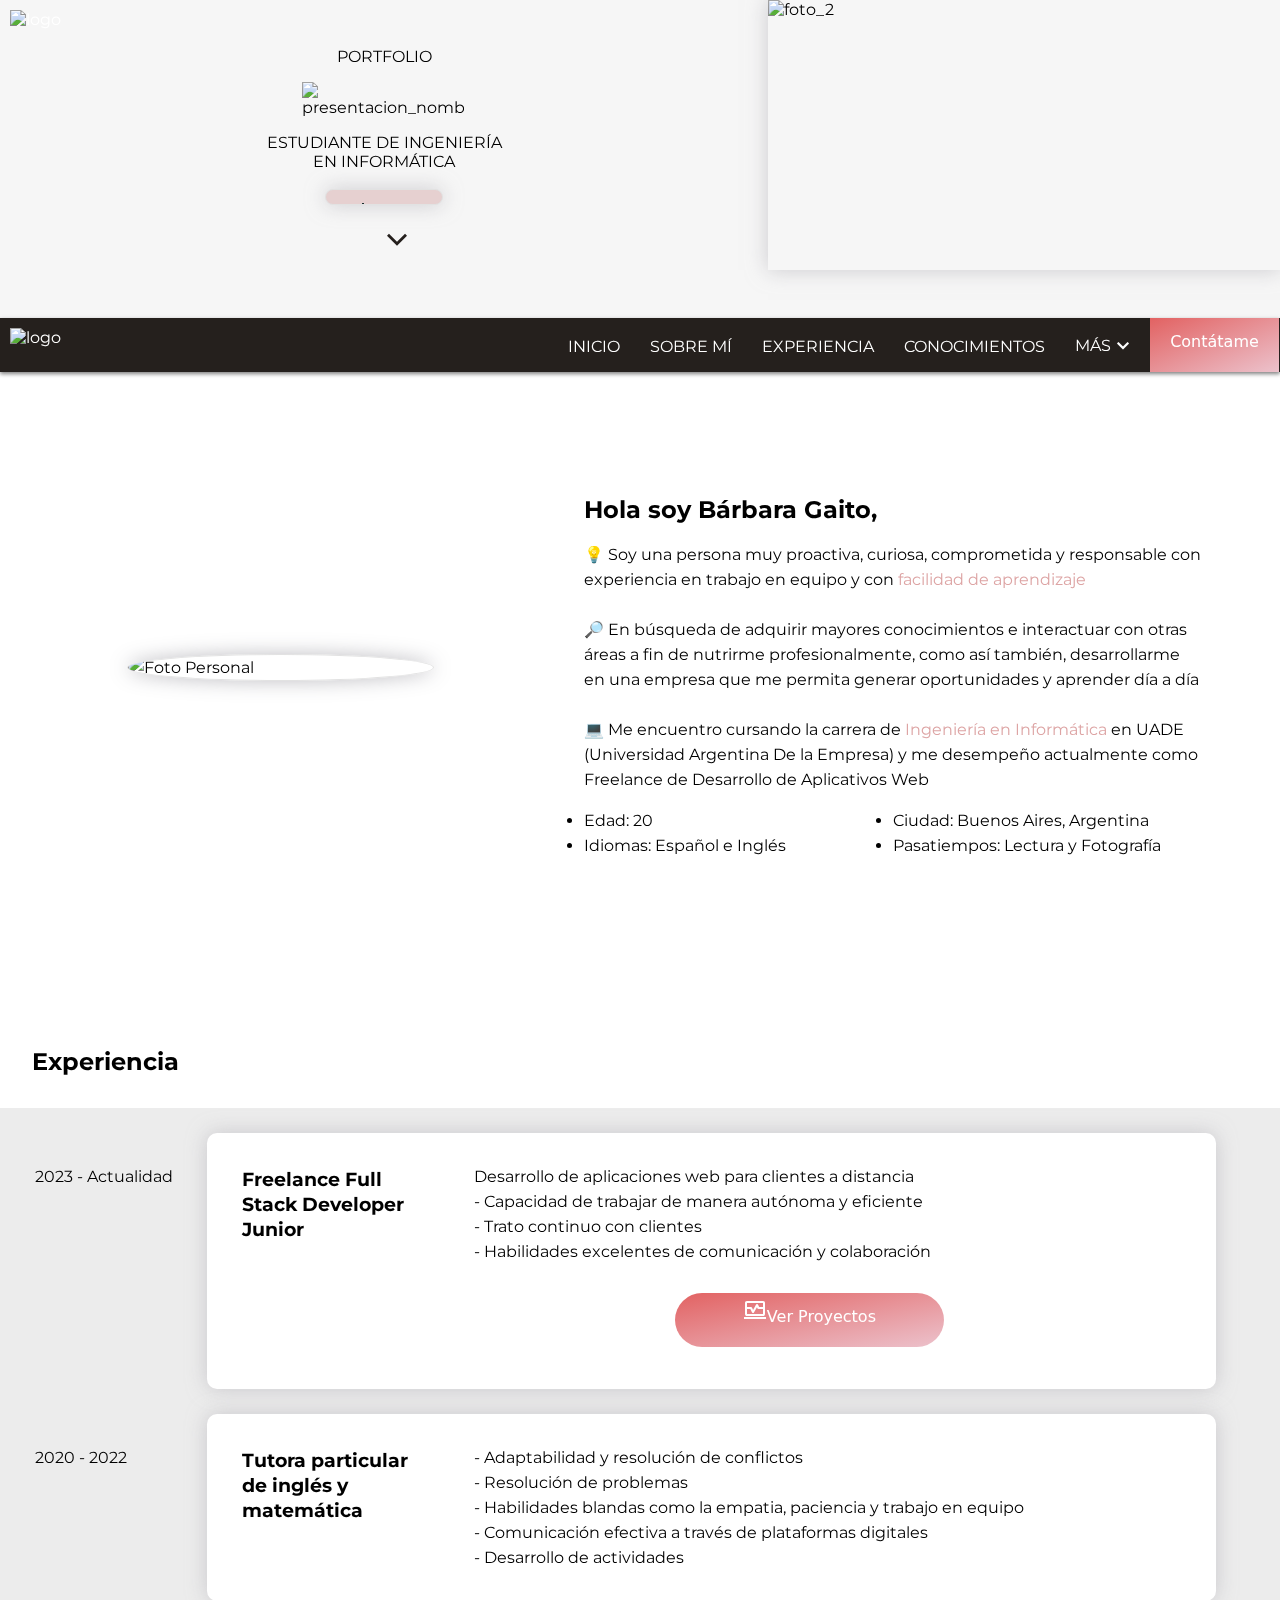
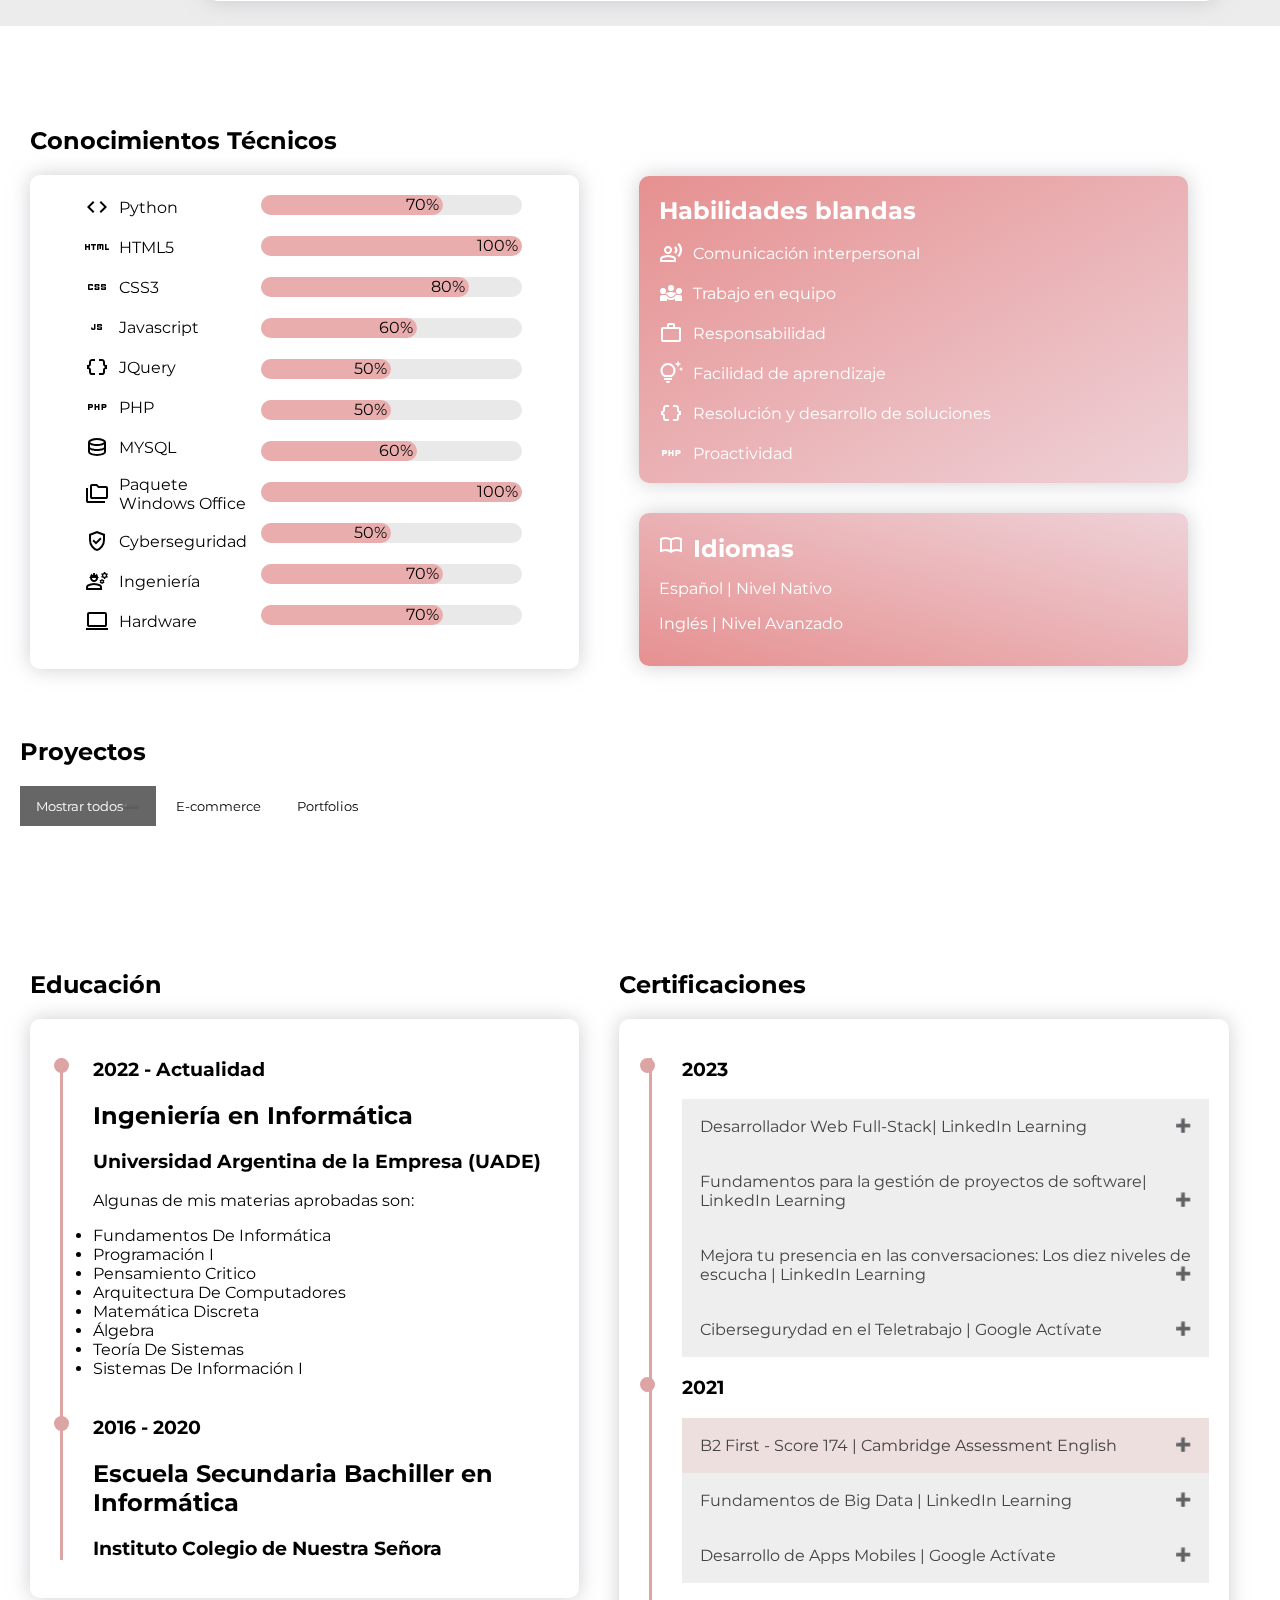
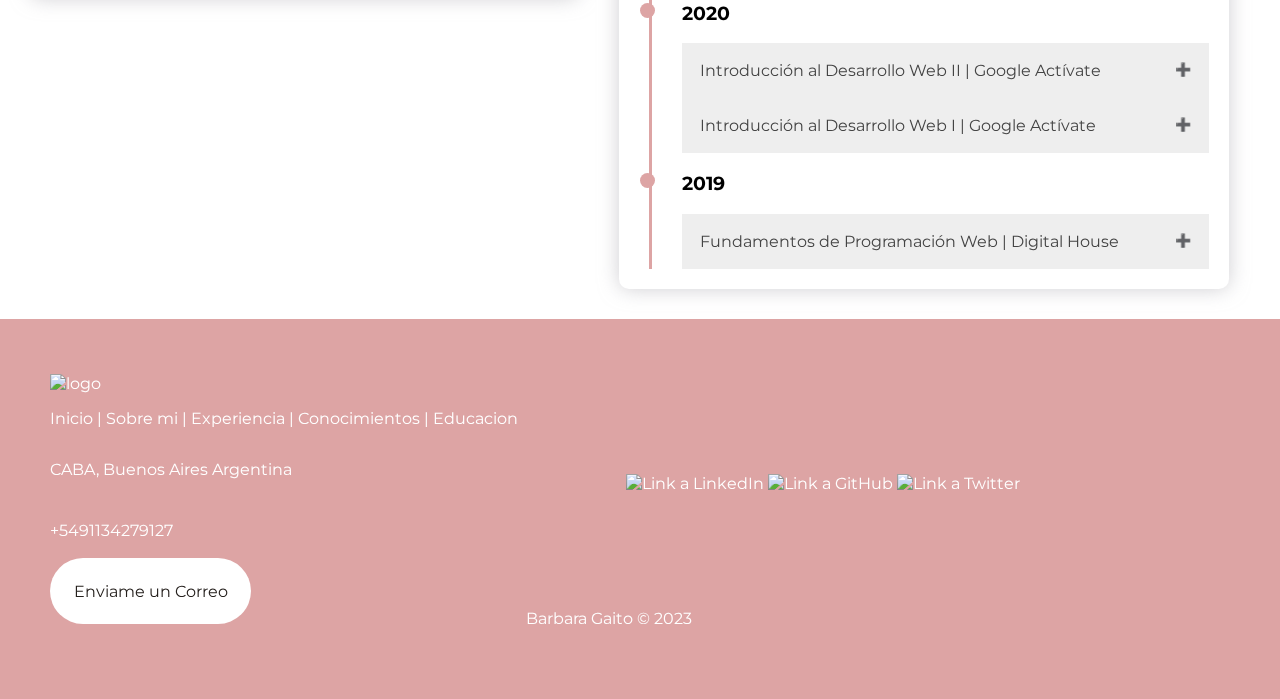
==== index.html @ 523dd1d1 "Add files via upload" ====
<!DOCTYPE html>
<html lang="en">
<head>
    <meta charset="UTF-8">
    <meta http-equiv="X-UA-Compatible" content="IE=edge">
    <meta name="viewport" content="width=device-width, initial-scale=1.0">
    <title>Barbara Gaito</title>
    <link rel="stylesheet" href="home_page.css">
    <link rel="shortcut icon" href="https://i.ibb.co/PsywWTM/logo2.png">
    <link rel="preconnect" href="https://fonts.googleapis.com">
    <link rel="preconnect" href="https://fonts.gstatic.com" crossorigin>
    <link href="https://fonts.googleapis.com/css2?family=Montserrat:wght@300&display=swap" rel="stylesheet">

    <link rel="stylesheet" href="https://fonts.googleapis.com/css2?family=Material+Symbols+Outlined:opsz,wght,FILL,GRAD@48,400,0,0" />
</head>
<body>
    <header>
        <a href="#inicio"><img src="https://i.ibb.co/WctYMZ7/logo-modo-oscuro.png" id='img_logo_black' alt="logo"></a>
    </header>

    <main>
        <div id="inicio">
            <div class="presentacion">
                <img id="img2" src="https://i.ibb.co/TLBg46m/IMG-1786-2.jpg" alt="foto_1">
                <p align="center">PORTFOLIO</p>
                <img id='img1' src="https://i.ibb.co/xYNQ3Cw/titulo1.png" alt="presentacion_nombre">
                <p align="center">ESTUDIANTE DE INGENIERÍA<br>EN INFORMÁTICA</p>
                <a id="botones_principales" href="CV - Gaito Barbara.pdf" download="CV - Gaito Barbara" target="_blank"><span id="icono_descarga" class="material-symbols-outlined">download</span><span>Curriculum Vitae</span></a>
                <a href="#Header" id="boton_abajo"><span class="material-symbols-outlined">keyboard_arrow_down</span></a>
                
            </div>
            <img id="img3" src="https://i.ibb.co/44JcQvb/IMG-1786-1.jpg" alt="foto_2">

        </div>
    
        <div class="Header" id="Header">
            <div class='logo'>
                <a href="#inicio"><img src="https://i.ibb.co/d01vgy0/logo.png" id='img_logo' alt="logo"></a>
                <a href="javascript:void(0);" id='icono_menu' class="icon" onclick="abrir_menu()"><img src="https://i.ibb.co/Wvmwgsr/icono-menu.png" alt="menu" ></a>
            </div>
            <ol id="myTopnav" class="menu_ol">
                <a href="#inicio">INICIO</a>
                <a href="#sobre">SOBRE MÍ</a>
                <a href="#exp">EXPERIENCIA</a>
                <a href="#Conocimientos" >CONOCIMIENTOS</a>
                <a href="#Educacion_y_Certificados" id="opcion_menu">EDUCACION Y CERTIFICADOS</a>
                <div class="dropdown">
                    <button onclick="BOTON_MAS()" class="dropbtn">MÁS<span class="material-symbols-outlined">keyboard_arrow_down</span></button>
                    <div id="myDropdown" class="dropdown-content">
                      <a href="#Educacion_y_Certificados">Educación y Certificados</a>
                    </div>
                </div>
                <a id="contactame" href="#Contacto">Contátame</a>
            </ol>
        </div>
        <div id="sobre"></div>
        <div id="Sobre_Mi">
            <img id="imagen_sobre_mi" src="https://i.ibb.co/ZM8cw7V/Foto-de-perfil-barbi.png" alt="Foto Personal">
            <div>
                <h2>Hola soy Bárbara Gaito,</h2>
                <p><img id="imagen_sobre_mi2" src="https://i.ibb.co/ZM8cw7V/Foto-de-perfil-barbi.png" alt="Foto Personal" style="float: left;">
                    💡 Soy una persona muy proactiva, curiosa, comprometida y responsable con experiencia en trabajo en equipo y con <span>facilidad de aprendizaje</span>
                    <br><br>
                    🔎 En búsqueda de adquirir mayores conocimientos e interactuar con otras áreas a fin de nutrirme profesionalmente, como así también, desarrollarme en una empresa que me permita generar oportunidades y aprender día a día
                    <br><br>
                    💻 Me encuentro cursando la carrera de <span>Ingeniería en Informática</span> en UADE (Universidad Argentina De la Empresa) y me desempeño actualmente como Freelance de Desarrollo de Aplicativos Web
                </p>
                <div>
                    <li>Edad: 20</li>
                    <li>Ciudad: Buenos Aires, Argentina</li>
                    <li>Idiomas: Español e Inglés</li>
                    <li>Pasatiempos: Lectura y Fotografía</li>
                </div>
            </div>
        </div>
        <div id="exp"></div>
        <h2 id="exp_h2">Experiencia</h2>

        <div id="Experiencia">
            
            <div>
                <p>2023 - Actualidad</p>
                <div>
                    <h3>Freelance Full Stack Developer Junior</h3>
                    <p>Desarrollo de aplicaciones web para clientes a distancia <br>
                    - Capacidad de trabajar de manera autónoma y eficiente<br>
                    - Trato continuo con clientes <br>
                    - Habilidades excelentes de comunicación y colaboración <br>
                    <p></p>
                    <a id="boton_certificado" href="#proyectos"><span class="material-symbols-outlined">browse_activity</span>Ver Proyectos</a>
                </div>  
            </div>

            <div>
                <p>2020 - 2022</p>
                <div>
                    <h3>Tutora particular de inglés y matemática</h3>
                    <p>- Adaptabilidad y resolución de conflictos <br>
                    - Resolución de problemas <br>
                    - Habilidades blandas como la empatia, paciencia y trabajo en equipo <br>
                    - Comunicación efectiva a través de plataformas digitales <br>
                    - Desarrollo de actividades</p>
                </div>
            </div>
        </div>
        <div id="Conocimientos"></div>
        <div id="conocimientos">
            <div>
                <h2>Conocimientos Técnicos</h2>
                <div class="habilidades_tecnicas">
                    <div class="lenguajes">
                        <p><span class="material-symbols-outlined">code</span>  Python</p>
                        <p><span class="material-symbols-outlined">html</span>  HTML5</p>
                        <p><span class="material-symbols-outlined">css</span>  CSS3</p>
                        <p><span class="material-symbols-outlined">javascript</span>  Javascript</p>
                        <p><span class="material-symbols-outlined">data_object</span>  JQuery</p>
                        <p><span class="material-symbols-outlined">php</span>  PHP</p>
                        <p><span class="material-symbols-outlined">database</span>  MYSQL</p>
                        <p><span class="material-symbols-outlined">folder_copy</span>  Paquete Windows Office</p>
                        <p><span class="material-symbols-outlined">verified_user</span>  Cyberseguridad</p>
                        <p><span class="material-symbols-outlined">engineering</span>  Ingeniería</p>
                        <p><span class="material-symbols-outlined">computer</span>  Hardware</p>
                    </div>
                    <div id="progreso">
                        <div class="barra"><div id="progreso70"><p align="right">70%</p></div></div>
                        <div class="barra"><div id="progreso100"><p align="right">100%</p></div></div>
                        <div class="barra"><div id="progreso80"><p align="right">80%</p></div></div>
                        <div class="barra"><div id="progreso60"><p align="right">60%</p></div></div>
                        <div class="barra"><div id="progreso50"><p align="right">50%</p></div></div>
                        <div class="barra"><div id="progreso50_2"><p align="right">50%</p></div></div>
                        <div class="barra"><div id="progreso60_2"><p align="right">60%</p></div></div>
                        <div id='barra2' class="barra"><div id="progreso100_2"><p align="right">100%</p></div></div>
                        <div class="barra"><div id="progreso50_3"><p align="right">50%</p></div></div>
                        <div class="barra"><div id="progreso70_2"><p align="right">70%</p></div></div>
                        <div class="barra"><div id="progreso70_3"><p align="right">70%</p></div></div>
                    </div>
                </div>
            </div>
            <div id="conocimientos2">
                <div class="habilidades">
                    <h2>Habilidades blandas</h2>
                    <div>
                        <p><span class="material-symbols-outlined">record_voice_over</span>Comunicación interpersonal</p>
                        <p><span class="material-symbols-outlined">diversity_3</span>Trabajo en equipo</p>
                        <p><span class="material-symbols-outlined">work</span>Responsabilidad</p>
                        <p><span class="material-symbols-outlined">tips_and_updates</span>Facilidad de aprendizaje</p>
                        <p><span class="material-symbols-outlined">data_object</span>Resolución y desarrollo de soluciones</p>
                        <p><span class="material-symbols-outlined">php</span>Proactividad</p>
                    </div>
                </div>
    
                <div class="habilidades2">
                    <h2><span class="material-symbols-outlined">import_contacts</span>Idiomas</h2>
                    <div>
                        <p>Español | Nivel Nativo</p>
                        <p>Inglés | Nivel Avanzado</p>
                        
                    </div>
                </div>
            </div>
            
        </div>

        <div id="proyectos">
            <h2>Proyectos</h2>
            <div id="myBtnContainer">
                <button class="btn active" onclick="filterSelection('Todos')"> Mostrar todos</button>
                <button class="btn" onclick="filterSelection('Commerce')"> E-commerce</button>
                <button class="btn" onclick="filterSelection('Portfolios')"> Portfolios</button>
            </div>

            <!-- Portfolio Gallery Grid -->
            <div class="proyects">
                <div class="column Portfolios">
                    <div class="contnt">
                        <img src="https://i.ibb.co/7bdS7qF/Sitio-web-R.png" alt="Portfolios" >
                        <h4>Arquitecture Portfolio</h4>
                        <p>Proyecto Marzo 2023 <br> Estado: En proceso de implementación</p>
                        <a id="boton_certificado" href="Arquitecture_Portfolio.html" target="_blank">Ver Proyecto</a>
                    </div>
                </div>
                <div class="column Commerce">
                    <div class="contnt">
                        <img src="https://i.ibb.co/9Y14QQr/image.png" alt="Miau Deco E-Commerce" >
                        <h4>Rediseño página web Miau deco</h4>
                        <p>Proyecto Marzo 2023 <br> Estado: En proceso de diseño.</p>
                    </div>
                </div>
            
            </div>
        </div>

        

        <div id="Educacion_y_Certificados"></div>
        <div id="educa">
            <div id="Educacion">
                <h2>Educación</h2>
                <div id="ed">
                    <div id="ed2">
                        <div class="item">
                            <div id="dot"></div>
                            <h3>2022 - Actualidad</h3>
                            <h2>Ingeniería en Informática</h2>
                            <h3>Universidad Argentina de la Empresa (UADE)</h3>
                            <P>Algunas de mis materias aprobadas son:</P>
                            <div>
                                <li>Fundamentos De Informática</li>
                                <li>Programación I </li>
                                <li>Pensamiento Critico</li>
                                <li>Arquitectura De Computadores</li>
                                <li>Matemática Discreta</li>
                                <li>Álgebra</li>
                                <li>Teoría De Sistemas</li>
                                <li>Sistemas De Información I </li>
                            </div>
                        </div>
                        <br>
                        <div class="item">
                            <div id="dot"></div>
                            <h3>2016 - 2020</h3>
                            <h2>Escuela Secundaria Bachiller en Informática</h2>
                            <h3>Instituto Colegio de Nuestra Señora</h3>
                        </div>
                    </div>
                    
                </div>
                
            </div>

            <div>
                <h2>Certificaciones</h2>
                <div id="certi">
                    <div id="certi2">
                        <div id="dot2"></div>
                        <h3>2023</h3>
                        <button type="button" class="collapsible">Desarrollador Web Full-Stack| LinkedIn Learning</button>
                        <div class="content">
                        <p>Herramientas aprendidas para el desarrollo back-end y front-end. Desarrollando bases sólidas para trabajar con los frameworks más utilizados para el desarrollo web, permitiendome desarrollar proyectos complejos.</p>
                        <a id="boton_certificado" href="https://www.linkedin.com/learning/certificates/05813963d5f2cee78fd7b595d70dd38dcff90ada0470fd2fce7ca6fced24db21?lipi=urn%3Ali%3Apage%3Ad_flagship3_profile_view_base_certifications_details%3Bbh9UnPgvQBSbwk%2Fz3RiOng%3D%3D" target="_blank">Ver certificado</a>
                        </div>

                        <button type="button" class="collapsible">Fundamentos para la gestión de proyectos de software| LinkedIn Learning</button>
                        <div class="content">
                        <p>Fundamentos para la gestión de proyectos: procesos, roles, artefactos y herramientas. Este curso utilizó una simulación de proyecto siguiendo las etapas de proceso de desarrollo de software, destacando lo que se requiere para lograr el éxito en la liberación del proyecto con éxito. </p>
                        <a id="boton_certificado" href="https://www.linkedin.com/learning/certificates/33fc4e5a31ae6594c4c7d8ec31294797193dbcfc96bbf1dcc3043ff6bac0d4e3?lipi=urn%3Ali%3Apage%3Ad_flagship3_profile_view_base_certifications_details%3Bbh9UnPgvQBSbwk%2Fz3RiOng%3D%3D" target="_blank">Ver certificado</a>
                        </div>


                        <button type="button" class="collapsible">Mejora tu presencia en las conversaciones: Los diez niveles de escucha | LinkedIn Learning</button>
                        <div class="content">
                        <p>Fundamentos de Programación Web</p>
                        <a id="boton_certificado" href="https://www.linkedin.com/learning/certificates/0f024ad24006efbc7d907118d9da07697829ceef1b2b1b900a309fcc8ec0a0a3?lipi=urn%3Ali%3Apage%3Ad_flagship3_profile_view_base_certifications_details%3Bbh9UnPgvQBSbwk%2Fz3RiOng%3D%3D" target="_blank">Ver certificado</a>
                        </div>

                        <button type="button" class="collapsible">Cibersegurydad en el Teletrabajo | Google Actívate</button>
                        <div class="content">
                        <p>ID de la credencial: WJ7 L3U HVP</p>
                        <a id="boton_certificado" href="https://learndigital.withgoogle.com/activate/validate-certificate-code" target="_blank">Ver certificado</a>
                        </div>

                        <div id="dot2" style="margin-top: 20px;"></div>
                        <h3>2021</h3>
                        <button type="button" class="collapsible" id="First">B2 First - Score 174 | Cambridge Assessment English</button>
                        <div class="content">
                        <a id="boton_certificado" href="https://www.cambridgeenglish.org/es/exams-and-tests/index.aspx" target="_blank">Ver certificado</a>
                        </div>

                        <button type="button" class="collapsible">Fundamentos de Big Data | LinkedIn Learning</button>
                        <div class="content">
                        <p>ID de la credencial: AXHC4tPepJOEVQrdhq1FC0141rCh</p>
                        <a id="boton_certificado" href="https://www.linkedin.com/learning/certificates/20f71f0f3b253267abe541b30631c74b5d2788ef02d3349309b1f6cc35c9c9a4?trk=share_certificate&lipi=urn%3Ali%3Apage%3Ad_flagship3_profile_view_base_certifications_details%3BNtHaePRjQZCYbV4OkF%2BR%2Bw%3D%3D" target="_blank">Ver certificado</a>
                        </div>

                        <button type="button" class="collapsible">Desarrollo de Apps Mobiles | Google Actívate</button>
                        <div class="content">
                            <p>ID de la credencial: P9U KTE 7P8</p>
                            <a id="boton_certificado" href="https://learndigital.withgoogle.com/link/1nur091p2ww" target="_blank">Ver certificado</a>
                        </div>


                        <div id="dot2" style="margin-top: 20px;"></div>
                        <h3>2020</h3>
                        <button type="button" class="collapsible">Introducción al Desarrollo Web II | Google Actívate</button>
                        <div class="content">
                            <p>ID de la credencial: SKQ 63W Y4E</p>
                            <a id="boton_certificado" href="https://learndigital.withgoogle.com/link/1nur091p2ww" target="_blank">Ver certificado</a>
                        </div>

                        <button type="button" class="collapsible">Introducción al Desarrollo Web I | Google Actívate</button>
                        <div class="content">
                            <p>ID de la credencial: PCL FRV R6A</p>
                            <a id="boton_certificado" href="https://learndigital.withgoogle.com/link/1nur091p2ww" target="_blank">Ver certificado</a>
                        </div>

                        
                        <div id="dot2" style="margin-top: 20px;"></div>
                        <h3>2019</h3>
                        <button type="button" class="collapsible">Fundamentos de Programación Web | Digital House</button>
                        <div class="content">
                            <a id="boton_certificado" href="https://learndigital.withgoogle.com/link/1nur091p2ww" target="_blank">Ver imagen certificado</a>
                        </div>

                    </div>
                    
                </div>
            </div>
        </div>

        <footer id="Contacto" class="footer-distributed">

            <div class="footer-left">
                <img class="logoo" src="https://i.ibb.co/WctYMZ7/logo-modo-oscuro.png" alt="logo">
        
                <p class="footer-links">
                    <a href="#inicio">Inicio |</a>
                    <a href="#sobre">Sobre mi |</a>
                    <a href="#exp">Experiencia |</a>
                    <a href="#Conocimientos">Conocimientos |</a>
                    <a href="#Educacion_y_Certificados">Educacion </a>
                </p>
                
                <div>
                    <p><span>CABA, Buenos Aires</span> Argentina</p>
                    <p>+5491134279127</p>
                </div>
                <p id="Correo_p"><a href="mailto:ing.gaitobarbara@gmail.com" id="correo">Enviame un Correo</a></p>
                
            </div>
      
            <div class="footer-center">
                <div class="footer-icons">
                    <a class="github" href="#https://github.com/BarbaraGaito"><img class="github" src="https://cdn.icon-icons.com/icons2/2429/PNG/512/github_logo_icon_147285.png" alt="Link a LinkedIn"></a>
                    <a class="linkedin" href="#http://linkedin.com/in/barbara-gaito"><img class="linkedin" src="https://www.pngmart.com/files/21/Linkedin-PNG-Image.png" alt="Link a GitHub"></a>
                    <a class="twitter" href="#https://twitter.com/Gaito_Barbara_"><img class="twitter" src="https://www.rierehabilitacion.com.mx/wp-content/uploads/2017/10/twitter-2-blanco-rie-rehabilitacion-300x300.png" alt="Link a Twitter"></a>
                </div>

                <p class="footer-company-name">Barbara Gaito © 2023</p>
            </div>

      
          </footer>

        <button onclick="topFunction()" id="back_to_top" title="Go to top">
            <span class="material-symbols-outlined">expand_less</span>
        </button>
    </main>

    <script src="https://ajax.googleapis.com/ajax/libs/jquery/3.3.1/jquery.min.js"></script>
    <script language="javascript" type="text/javascript" src="jquery.js"></script>

</body>
</html>
---- home_page.css ----
html{
    font-family: 'Montserrat', sans-serif;
    scroll-behavior: smooth;
}

body{
    margin: 0%;
}

p,button{
    font-family: 'Montserrat', sans-serif;
}

.Header{
    display: block;
    background-color: #25201d;
    color: white;
    font-family: 'Montserrat', sans-serif;
    display: grid;
    grid-template-columns: 40% 60%;
    grid-template-rows: 54px;
    box-shadow: 0 0.125rem 0.25rem rgb(0 0 0 / 50%);
}

.sticky {
    position: fixed;
    top: 0;
    width: 100%;
    z-index: 1000;
}
.sticky + .content {
    padding-top: 102px;
}

#img_logo_black{
    position: fixed; 
    bottom: 20px;
    top: 0px; 
    left: 0px; 
}

#boton_abajo{
    color: #25201d;
    padding: auto;
    display: flex;
    align-items: center;
    width: 40px;
    padding: 10px 47%;   
}

#boton_abajo span{
    font-size: 40px;
}


#img_logo, #img_logo_black{
    width: 60px;
    padding: 10px;

}



/*________________________________ Boton principal de CV ____________________________________*/

#botones_principales,
#botones_principales *,
#botones_principales :after,
#botones_principales :before,
#botones_principales:after,
#botones_principales:before {
  border: 0 solid;
  box-sizing: border-box;
}
#botones_principales {
  background-color: #e6d0d0;
  color:#ffffff;
  cursor: pointer;
  font-size: 100%;
  font-weight: 300;
  line-height: 1.5;

  border-radius: 99rem;
  border-width: 0px;
  overflow: hidden;
  display: grid;
  grid-template-columns: 30% 60%;
  padding: 2%;
  padding-top: 4%;
  position: relative;
  margin: 1% 25% 2% 25%;
  box-shadow: 0 0 20px rgba(182, 181, 187, 0.658);
  border: 1px solid #e2e2e2;
}

#botones_principales [hidden] {
  display: none;
}

#botones_principales:hover {
  transform: scale(1.1);
}
#botones_principales span {
  mix-blend-mode: difference;
}
#botones_principales:before {
  aspect-ratio: 1;
  background: #dda4a4;
  color: #fff;
  border-radius: 50%;
  content: "";
  left: 50%;
  position: absolute;
  top: 50%;
  transform: translate(-50%, -50%);
  transition: width 0.5s;
  width: 0;
}
#botones_principales:hover:before {
  width: 100%;
}

#icono_descarga{
    padding-left: 20px;
}
/*________________________________ Barra de menu ____________________________________*/

#icono_menu{
    width: 20%;
    display: none;
}

a{
    text-decoration: none;
    color: white;
    width: auto;
}

.menu_ol a{
    padding: 19px 15px 16px;
}

#opcion_menu{
    display: none;
}

#contactame, #boton_certificado{
  background: linear-gradient(to bottom right, #e26262, #ecc2cc);
  border: 0;
  color: #FFFFFF;
  cursor: pointer;
  display: inline-block;
  font-family: -apple-system,system-ui,"Segoe UI",Roboto,Helvetica,Arial,sans-serif;
  font-weight: 500;
  line-height: 3;
  outline: transparent;
  padding: 0px 20px;
  text-align: center;
  text-decoration: none;
  transition: box-shadow .2s ease-in-out;
  user-select: none;
  -webkit-user-select: none;
  touch-action: manipulation;
  white-space: nowrap;
  height: 54px;
}

#boton_certificado{
    margin: 4% 30%;
    margin-top: 2%;
    border-radius: 99rem;
}

#contactame:not([disabled]):focus, #boton_certificado:not([disabled]):focus {
  box-shadow: 0 0 .25rem rgba(0, 0, 0, 0.048), -.125rem -.125rem 1rem rgba(239, 71, 101, 0.5), .125rem .125rem 1rem rgba(214, 159, 202, 0.5);
}

#contactame:not([disabled]):hover, #boton_certificado:not([disabled]):hover {
  box-shadow: 0 0 .25rem rgba(0, 0, 0, 0.123), -.125rem -.125rem 1rem rgba(231, 139, 156, 0.5), .125rem .125rem 1rem rgba(214, 159, 202, 0.5);
}


.menu_ol {
    list-style-type: none;
    display:grid;
    grid-template-columns: auto auto auto auto auto auto;
    grid-template-rows: auto;
    margin: 0px;
    justify-content: center;
}
  

#back_to_top {
    display: none;
    position: fixed; 
    bottom: 20px; 
    right: 30px; 
    z-index: 99; 
    border: none; 
    outline: none; 
    background-color: rgb(49, 49, 49); 
    color: white; 
    cursor: pointer; /* Add a mouse pointer on hover */
    padding: 15px; 
    border-radius: 100px; 
    font-size: 1px; 
}
  
#back_to_top:hover {
    background-color: #555; 
}

/*______ Botón ver mas en menu  _______*/

.dropbtn {
    border: none;
    cursor: pointer;
    padding: 16px 15px 16px;
    background-color: transparent;
    color: white;
    font-size: 100%;
    display: flex;
    align-items: center;
}

.dropbtn:hover, .dropbtn:focus, .menu_ol a:hover, .menu_ol a:focus, .dropdown:hover .dropbtn{
    background-color:#dda4a4;
}

/* The container <div> - needed to position the dropdown content */
.dropdown {
    position: relative;
    display: inline-block;
}


/* Dropdown Content (Hidden by Default) */
.dropdown-content {
    display: none;
    position: absolute;
    background-color: #f1f1f1;
    min-width: 160px;
    box-shadow: 0px 8px 16px 0px rgba(0,0,0,0.2);
    z-index: 1;
}

/* Links inside the dropdown */
.dropdown-content a {
    color: black;
    padding: 12px 16px;
    text-decoration: none;
    display: block;
}

/* Change color of dropdown links on hover */
.dropdown-content a:hover {background-color: #ddd;}

.dropdown:hover .dropdown-content {display: block;}
/* Show the dropdown menu (use JS to add this class to the .dropdown-content container when the user clicks on the dropdown button) */
.show {display:block;}


/*____________________________ Primera parte ___________________________*/

#inicio{
    display: grid;
    grid-template-columns: 60% 40%;
    grid-template-rows: 85%;
    margin-block-start:auto;
    overflow: hidden;
    background-color: #F6F6F6;
}

.presentacion{
    display: grid;
    justify-content: center;
    margin: 0%;
    padding-top: 4%;
}

#img1{
    width: 69%;
    padding-left: 15%;
}

#img3{
    width: 100%;
    box-shadow: 0 0 20px rgba(182, 181, 187, 0.658);
}

#img2{
    display: none;
}


/*____________________________ Sobre mi ___________________________*/

#Sobre_Mi{
    display: grid;
    grid-template-columns: 45% 55%;
    margin: 4%;
    margin-top: 0%;
    padding: 2%;
    line-height: 25px;
    align-items: center;
    border-radius: 50px;
}

#imagen_sobre_mi{
    width: 60%;
    border-radius: 50%;
    box-shadow: 0 0 20px rgba(182, 181, 187, 0.884);
    border: 1px solid #e2e2e2;
    margin-left: 10%;

}

#imagen_sobre_mi2{
    display: none;
}

#Sobre_Mi div div{
    display: grid;
    grid-template-columns: 50% 50%;
}

#Sobre_Mi span{
    color: #dda4a4;
}

/*____________________________ Experiencia ___________________________*/

#Experiencia{
    display: grid;
    line-height: 25px;
    background-color:#ececec;
    padding-top: 25px;
}

#Experiencia div{
    display: grid;
    grid-template-columns: 14% 82%;
    margin-bottom: 5px;
    padding: 15px;
    padding-left: 35px;
    border-radius: 10px;
}

#Experiencia div div{
    display: grid;
    grid-template-columns: 20% 70%;
    grid-column-gap: 40px;
    grid-template-rows: max-content 40%;
    background-color: white;
    margin-top: -15px;
    box-shadow: 0 0 20px rgba(182, 181, 187, 0.658);
}

#exp_h2{
    margin: 2.5%;
}

#Experiencia button{
    margin: 25px 450px 10px 0px;
}


/*____________________________ Proyectos ___________________________*/
#proyectos{
    box-sizing: border-box;
    margin: 20px 20px;
}

.proyects {
    margin: 8px 16px;
    display: grid;
    grid-template-columns: 33% 33% 33%;
}

/* Add padding BETWEEN each column (if you want) */
.proyects,
.proyects > .column {
    padding: 8px;
}

.proyects img{
    width: 100%;
    height: 200px;
}

.column {
    display: none;
}

.contnt {
    background-color: rgba(206, 206, 206, 0.452);
    padding: 10px;
    height: 100%;
    border-radius: 10px;
    box-shadow: 0 0 5px rgba(182, 181, 187, 0.658);
}

.show {
    display: block;
}

.btn {
    border: none;
    outline: none;
    padding: 12px 16px;
    background-color: white;
    cursor: pointer;
}

.btn:hover {
    background-color: #ddd;
}

.btn.active {
    background-color: #666;
    color: white;
}


/*____________________________ Conocimientos ___________________________*/

#conocimientos{
    display: grid;
    grid-template-columns: 45% 45%;
    grid-column-gap: 60px;
    padding: 20px;
    margin: 10px;
    padding-top: 0%;
    margin-top: 0%;
}

#conocimientos div{
    padding-bottom: 10px;
    border-radius: 10px;
}
#conocimientos2 p{
    display: flex;
    align-items: center;
}
#conocimientos2{
    display: grid;
    grid-template-rows: 60% 30%;
    grid-row-gap: 30px;
    margin-top: 70px;
}

#conocimientos2 h2{
    margin: 0%;
}

.habilidades, .habilidades2 {
    padding: 20px;
    background: linear-gradient(to bottom right, #e69090, #eed2d8);
    box-shadow: 0 0 20px rgba(182, 181, 187, 0.658);
    border-radius: 10px;
    color: white;
}

.habilidades2{
    background: linear-gradient(to top right, #e69090, #eed2d8);
}

.habilidades_tecnicas{
    padding: 20px;
    padding-left: 10%;
    display: grid;
    grid-template-columns: 35% 55%;
    grid-column-gap: 10px;
    background-color: white;
    box-shadow: 0 0 20px rgba(182, 181, 187, 0.658);
    border-radius: 10px;
}


.lenguajes p{
    margin-bottom: 16px;
    margin-top: 0px;
    display: flex;
    align-items: center;
}

#conocimientos span{
    margin-right: 10px;
}

.barra, .barra2{
    height: 10px;
    border-radius: 0.25rem;
    background-color: #e9e9e9;
}
#progreso p{
    margin:0%;
    padding-right: 4px;
}
#progreso div{
    height: 10px;
    margin-bottom: 21px;
}
#progreso div div{
    background-color: rgb(233, 173, 173);
}

/* _____________________ Barras de progreso en conocimientos ____________________*/

@keyframes progressbar40 {

    0%{ width: 0%;

    } 
    
    100%{ width: 40%;

    } 
    
}

@keyframes progressbar50 {

    0%{ width: 0%;

    } 
    
    100%{ width: 50%;

    } 
    
}
@keyframes progressbar60 {

    0%{ width: 0%;

    } 
    
    100%{ width: 60%;

    } 
    
}

@keyframes progressbar70 {

    0%{ width: 0%;

    } 
    
    100%{ width: 70%;

    } 
    
}

@keyframes progressbar80 {

    0%{ width: 0%;

    } 
    
    100%{ width: 80%;

    } 
    
}

@keyframes progressbar90 {

    0%{ width: 0%;

    } 
    
    100%{ width: 90%;

    } 
    
}

@keyframes progressbar100 {

    0%{ width: 0%;

    } 
    
    100%{ width: 100%;

    } 
    
}

#progreso40, #progreso40_2{
    width: 40%;
    animation: progressbar40 3s ease-in-out;
    animation-direction: forwards;  
    animation-play-state: paused;
    animation-delay: 0.5s;  
}

#progreso50,#progreso50_2,#progreso50_3{
    width: 50%;
    animation: progressbar50 3s ease-in-out;
    animation-direction: forwards;
    animation-play-state: paused; 
    animation-delay: 0.5s;
}

#progreso60, #progreso60_2{
    width: 60%;
    animation: progressbar60 3s ease-in-out;
    animation-direction: forwards; 
    animation-play-state: paused;   
    animation-delay: 0.5s;
}

#progreso70, #progreso70_3,#progreso70_2{
    width: 70%;
    animation: progressbar70 3s ease-in-out;
    animation-direction: forwards;
    animation-play-state: paused; 
    animation-delay: 0.5s;
}


#progreso80, #progreso80_2{
    width: 80%;
    animation: progressbar80 3s ease-in-out;
    animation-direction: forwards;
    animation-delay: 0.5s; 
    animation-play-state: paused;
}

#progreso90, #progreso90_2{
    width: 90%;
    animation: progressbar90 3s ease-in-out;
    animation-direction: forwards;
    animation-play-state: paused; 
}

#progreso100, #progreso100_2{
    width: 100%;
    animation: progressbar100 3s ease-in-out;
    animation-direction: forwards;
    animation-delay: 0.5s;
    animation-play-state: paused; 
}

/* _____________________ Educacion y certificaciones ____________________*/

#Educacion_y_Certificados, #exp, #sobre, #Conocimientos{
    height: 80px;
}

#educa a{
    color: #25201d;
}

#educa{
    display: grid;
    grid-template-columns: 45% 50%;
    grid-column-gap: 40px;
    padding: 20px;
    margin: 10px;
    margin-top: 0%;
    padding-top: 0%;
}


#ed{
    background-color: white;
    box-shadow: 0 0 20px rgba(182, 181, 187, 0.658);
    border-radius: 10px;
    padding: 20px;
    padding-left: 30px;
}

#ed2{
    border-left: 3px solid #dda4a4;
    padding-left: 30px;
}

#dot{
    position: absolute;
    height: 15px;
    width: 15px;
    left: 54px;
    border-radius: 50%;
    background-color: #dda4a4;

}


#dot2{
    position: absolute;
    height: 15px;
    width: 15px;
    right: 49%;
    border-radius: 50%;
    background-color: #dda4a4;

}


#certi{
    background-color: white;
    box-shadow: 0 0 20px rgba(182, 181, 187, 0.658);
    border-radius: 10px;
    padding: 20px;
    padding-left: 30px;
}


#certi2{
    border-left: solid #dda4a4;
    padding-left: 30px;
}

/* _____________________ Botón ver mas en certificaciones ____________________*/

.collapsible {
  background-color: #eee;
  color: #444;
  cursor: pointer;
  padding: 18px;
  width: 100%;
  border: none;
  text-align: left;
  outline: none;
  font-size: 100%;
}

#First{
    background-color: #eedfdf;
}

.active, .collapsible:hover {
  background-color: #ccc;
}

.content {
    padding: 0 18px;
    background-color: white;
    max-height: 0;
    overflow: hidden;
    transition: max-height 0.2s ease-out;
}

.collapsible:after {
  content: '\02795'; /* Unicode character for "plus" sign (+) */
  font-size: 13px;
  color: white;
  float: right;
  margin-left: 5px;
}

.active:after {
  content: "\2796"; /* Unicode character for "minus" sign (-) */
}


/* _____________________ Footer ____________________*/

footer{
    color: white;
}

.logo{
    width: 20%;
}

section {
  width: 100%;
  display: inline-block;
  background-color: #dda4a4;
  height: 50vh;
  text-align: center;
  font-size: 22px;
  font-weight: 700;
  text-decoration: underline;
}

.footer-distributed{
  background-color: #dda4a4;
  box-shadow: 0 1px 1px 0 rgba(0, 0, 0, 0.12);
  box-sizing: border-box;
  width: 100%;
  text-align: left;
  padding: 55px 50px;
}

.footer-distributed .footer-left,
.footer-distributed .footer-center,
.footer-distributed .footer-right{
  display: inline-block;
  vertical-align: top;
}

.footer-distributed .footer-left{
  width: 40%;
  
}

.footer-left div{
    display: grid;
    grid-template-rows: auto auto auto;
    grid-row-gap: 10px;
}

.footer-distributed h3{
  color:  #ffffff;
  margin: 0;
}

.twitter,.linkedin,.github{
    width: 30px;
}

.footer-icons{
    padding: 100px;
}

#correo{
    padding: 5%;
    margin: 0%;
    margin-top: 5%;
    background-color: white;
    color: #25201d;
    border-radius: 50px;
}

#correo:hover{
    box-shadow: 0 0 20px rgba(182, 181, 187, 0.884);
    border: 1px solid #e2e2e2;  
}

/* _____________________ Proyectos ____________________*/


.intro_proyecto{
    display: grid;
    grid-template-columns: 40% 60%;
    grid-column-gap: 20px;
}

.intro_proyecto div{
    padding: 120px;
}

#imagen_portfolio{
    width: 100%;
}

#secciones{
    display: grid;
    grid-template-columns: 49% 49%;
    grid-column-gap: 20px;
    grid-row-gap: 20px;
    padding: 2%;
    background-color: #cccccc69;
}

#secciones img{
    width: 100%;
}


/* _____________________ Responsive ____________________*/


/* ___ Pantalla Grande __*/

@media screen and (min-width: 1881px) { 
    html{
        font-size: 130%;
    }

    #dot2{
        right: 50.7%;
    }
}

@media screen and (min-width: 1791px) and (max-width: 1880px) {  
    html{
        font-size: 120%;
    }

    #dot2{
        right: 50.5%;
    }
}

@media screen and (min-width: 1700px) and (max-width: 1790px) {
    html{
        font-size: 120%;
    }

    #dot2{
        right: 50.3%;
    }
}
@media screen and (min-width: 1560px) and (max-width: 1699px){ 
    #dot2{
        right: 49.8%;
    }
}
@media screen and (max-width: 1550px) { 
    #dot2{
        right: 49.6%;
    }
}

@media screen and (min-width: 1440px) and (max-width: 1490px) {  
    #dot2{
        right: 49.3%;
    }
}


/* ___ Pantalla Mediana Tablet/Notebook __*/

@media screen and (min-width: 1366px) and (max-width: 1430px){ 
    #dot2{
        right: 49%;
    }

    .logoo{
        width: 20%;
    }
}

@media screen and (min-width: 1280px) and (max-width: 1369px){ 
    #dot2{
        right: 48.8%;
    }

    .logoo{
        width: 20%;
    }
}

@media screen and (min-width: 1024px) and (max-width: 1279px){ 
    #dot2{
        right: 47%;
    }

    #botones_principales {
        padding: 5% 2%;
        padding-top: 1.5%;
    }

    #boton_abajo{
        padding-top: 0%;
    }

    #Header{
        grid-template-columns: 25% 75%;
    }

    #Sobre_Mi{
        grid-template-columns: 35% 65%;
        margin: 4%;
        padding: 2%;
    }

    #Sobre_Mi img{
        width: 80%;
        margin: 10%;
    
    }

    .proyects {
        grid-template-columns: 50% 50%;
    }
    
    .proyects img{
        width: 100%;
        height: 55%;
    }
    
    .contnt {
        height: 100%;
    }

    #conocimientos{
        grid-column-gap: 20px;
        grid-template-columns: 55% 45%;
    }
    
    #progreso > #barra2{
        margin-bottom: 12%;
    }

    .habilidades_tecnicas{
        padding-left: 5%;
    }

    .footer-icons{
        padding: 4%;
    }


    .logoo{
        width: 20%;
    }
    .intro_proyecto{
        grid-template-columns: 100%;
    }

    .intro_proyecto div{
        padding: 10%;
    }
}



/* ___ Pantalla Chica Tablet __*/

@media screen and (min-width: 768px) and (max-width: 1023px) { 
    #educa{
        grid-template-columns: 100%;
        padding: 3%;
    }
    
    #dot, #dot2{
        left: 57px;
    }

    .logo{
        width: 100%;
        display: grid;
        grid-template-columns: 50% 50%;
    }

    #Header{
        grid-template-columns: 100%;
    }

    #icono_menu{
        display: block;
        padding-top: 1%;
        padding-left: 80%;
    }

    #icono_menu img{
        display: block;
    }

    .menu_ol{
        display: none;
    }

    .menu_ol.responsive {
        position: relative;
        float: none;
        display: block;
        text-align: left;
        margin-left: 0px;
        padding-left: 0%;
        display: grid;
        grid-template-columns: 100%;
    }

    .dropdown{
        display: none;
    }

    #opcion_menu{
        display: block;
    }

    #img3{
        width: 147%;
        margin-left: -10%;
    }

    .presentacion p{
        margin: 10%;
    }
    #botones_principales {
        padding: 7%;
        padding-top: 2.5%;
        margin: 3% 15%;
    }

    #Sobre_Mi div div{
        display: inline;
    }

    #Sobre_Mi{
        display: flex;
        margin: 4%;
        padding: 2%;
        text-align: justify;
    }
    #imagen_sobre_mi{
        display: none;
    }

    #imagen_sobre_mi2{
        display: block;
        width: 30%;
        border-radius: 50%;
        box-shadow: 0 0 20px rgba(182, 181, 187, 0.884);
        border: 1px solid #e2e2e2;
        margin: 2%;
        margin-right: 4%;
    }

    .proyects {
        grid-template-columns: 50% 50%;
    }
    
    .proyects img{
        width: 100%;
        height: 55%;
    }
    
    .contnt {
        height: max-content;
    }

    #conocimientos{
        grid-template-columns: 100%;
    }

    .habilidades{
        margin-top: -50px;
    }

    .footer-icons{
        padding: 4%;
    }

    .logoo{
        width: 20%;
    }
    .intro_proyecto{
        grid-template-columns: 100%;
    }

    .intro_proyecto div{
        padding: 10%;
    }
}

/* ___ Pantalla Celular __*/

@media screen and (max-width: 767px){

    #inicio{
        grid-template-columns: 100%;
        grid-template-rows: min-content;
    }

    #img2{
        display: block;
        width: 32%;
        margin: 2% 33%;
        border-radius: 99rem;
        box-shadow: 0 0 20px rgba(182, 181, 187, 0.884);
        border: 1px solid #e2e2e2;  
    }

    .logo{
        width: 100%;
        display: grid;
        grid-template-columns: 50% 50%;
    }

    #Header{
        grid-template-columns: 100%;
    }

    #icono_menu{
        display: block;
        padding-top: 1%;
        padding-left: 75%;
    }

    #icono_menu img{
        display: block;
    }

    .menu_ol{
        display: none;
    }

    .menu_ol.responsive {
        position: relative;
        float: none;
        display: block;
        text-align: left;
        margin-left: 0px;
        padding-left: 0%;
        display: grid;
        grid-template-columns: 100%;
    }

    .dropdown{
        display: none;
    }

    #opcion_menu{
        display: block;
    }

    #img3{
        display: none;
    }


    .presentacion p{
        margin: 5%;
    }
    #botones_principales {
        padding: 7%;
        padding-top: 5%;
        margin: 4% 10%;
    }

    #boton_abajo{
        padding: 10px 45%;
    }
    #Sobre_Mi div div{
        display: inline;
    }

    #Sobre_Mi{
        display: flex;
        margin: 4%;
        padding: 2%;
        text-align: justify;
    }

    #imagen_sobre_mi{
        display: none;
    }

    #imagen_sobre_mi2{
        display: block;
        width: 30%;
        border-radius: 50%;
        box-shadow: 0 0 20px rgba(182, 181, 187, 0.884);
        border: 1px solid #e2e2e2;
        margin: 2%;
        margin-right: 4%;
    }

    .proyects {
        grid-template-columns: 100%;
        grid-row-gap: 20px;
    }
    
    .proyects img{
        width: 100%;
        height: 55%;
    }
    
    .contnt {
        height: max-content;
    }

    #educa{
        grid-template-columns: 100%;
        padding: 3%;
    }
    
    #dot, #dot2{
        left: 12%;
    }

    #conocimientos{
        grid-template-columns: 100%;
        padding: 0%;
        margin: 0%;
    }

    .habilidades{
        margin-top: -50px;
    }

    .habilidades_tecnicas{
        padding: 10px;
        padding-left: 4%;
        display: grid;
        grid-template-columns: 45% 48%;
        grid-column-gap: 7%;
    }

    #progreso > #barra2{
        margin-bottom: 15%;
    }

    #Experiencia{
        padding-top: 0%;
        padding-bottom: 3%;
    }
    #Experiencia div{
        grid-template-columns: 100%;
        margin-bottom: 0px;
        padding-left: 4%;
    }
    
    #Experiencia div div{
        grid-template-columns: 100%;
        margin-top: -15px;
    }
    
    #boton_certificado{
        margin: 4% 10%;
        margin-top: 2%;
        border-radius: 99rem;
        padding-top: 3%;
    }

    .footer-icons{
        padding: 4%;
    }

    .footer-distributed .footer-left {
        width: 100%;
    }

    #Correo_p{
        margin-bottom: 12%;
        margin-left: 0%;
    }

    .logoo{
        width: 20%;
    }
    .intro_proyecto{
        grid-template-columns: 100%;
    }

    .intro_proyecto div{
        padding: 10%;
    }

    .intro_proyecto{
        grid-template-columns: 100%;
    }

    .intro_proyecto div{
        padding: 4%;
    }

    #secciones{
        grid-template-columns: 100%;
    }

}

@media screen and (max-width: 375px){
    #inicio{
        grid-template-columns: 100%;
        grid-template-rows: min-content;
    }

    #img2{
        display: block;
        width: 32%;
        margin: 2% 33%;
        border-radius: 99rem;
        box-shadow: 0 0 20px rgba(182, 181, 187, 0.884);
        border: 1px solid #e2e2e2;  
    }

    #Correo_p{
        margin-bottom: 12%;
        margin-left: 0%;
    }

    .logo{
        width: 100%;
        display: grid;
        grid-template-columns: 50% 50%;
    }

    #Header{
        grid-template-columns: 100%;
    }

    #icono_menu{
        display: block;
        padding-top: 2%;
        padding-left: 70%;
    }

    #icono_menu img{
        display: block;
    }

    .menu_ol{
        display: none;
    }

    .menu_ol.responsive {
        position: relative;
        float: none;
        display: block;
        text-align: left;
        margin-left: 0px;
        padding-left: 0%;
        display: grid;
        grid-template-columns: 100%;
    }

    .dropdown{
        display: none;
    }

    #opcion_menu{
        display: block;
    }

    #img3{
        display: none;
    }


    .presentacion p{
        margin: 10%;
    }
    #botones_principales {
        padding: 7%;
        padding-top: 5%;
        margin: 4% 10%;
    }

    #boton_abajo{
        padding: 10px 45%;
    }

    #Sobre_Mi div div{
        display: inline;
    }

    #Sobre_Mi{
        display: flex;
        margin: 4%;
        padding: 2%;
        text-align: justify;
    }

    #imagen_sobre_mi{
        display: none;
    }

    #imagen_sobre_mi2{
        display: block;
        width: 30%;
        border-radius: 50%;
        box-shadow: 0 0 20px rgba(182, 181, 187, 0.884);
        border: 1px solid #e2e2e2;
        margin: 2%;
        margin-right: 4%;
    }

    .proyects {
        grid-template-columns: 100%;
        grid-row-gap: 20px;
    }
    
    .proyects img{
        width: 100%;
        height: 55%;
    }
    
    .contnt {
        height: max-content;
    }

    #educa{
        grid-template-columns: 100%;
        padding: 3%;
    }
    
    #dot, #dot2{
        left: 12%;
    }

    #conocimientos{
        grid-template-columns: 100%;
        padding: 0%;
        margin: 0%;
    }

    .habilidades{
        margin-top: -50px;
    }

    .habilidades_tecnicas{
        padding: 10px;
        padding-left: 4%;
        display: grid;
        grid-template-columns: 45% 48%;
        grid-column-gap: 7%;
    }

    #progreso > #barra2{
        margin-bottom: 28%;
    }

    #Experiencia{
        padding-top: 0%;
        padding-bottom: 3%;
    }
    #Experiencia div{
        grid-template-columns: 100%;
        margin-bottom: 0px;
        padding-left: 4%;
    }
    
    #Experiencia div div{
        grid-template-columns: 100%;
        margin-top: -15px;
    }
    
    #boton_certificado{
        margin: 4% 10%;
        margin-top: 2%;
        border-radius: 99rem;
        padding-top: 3%;
    }

    .footer-icons{
        padding: 4%;
    }

    .footer-distributed .footer-left {
        width: 100%;
    }

    .logoo{
        width: 20%;
    }
    .intro_proyecto{
        grid-template-columns: 100%;
    }

    .intro_proyecto div{
        padding: 10%;
    }

    #secciones{
        grid-template-columns: 100%;
    }
}
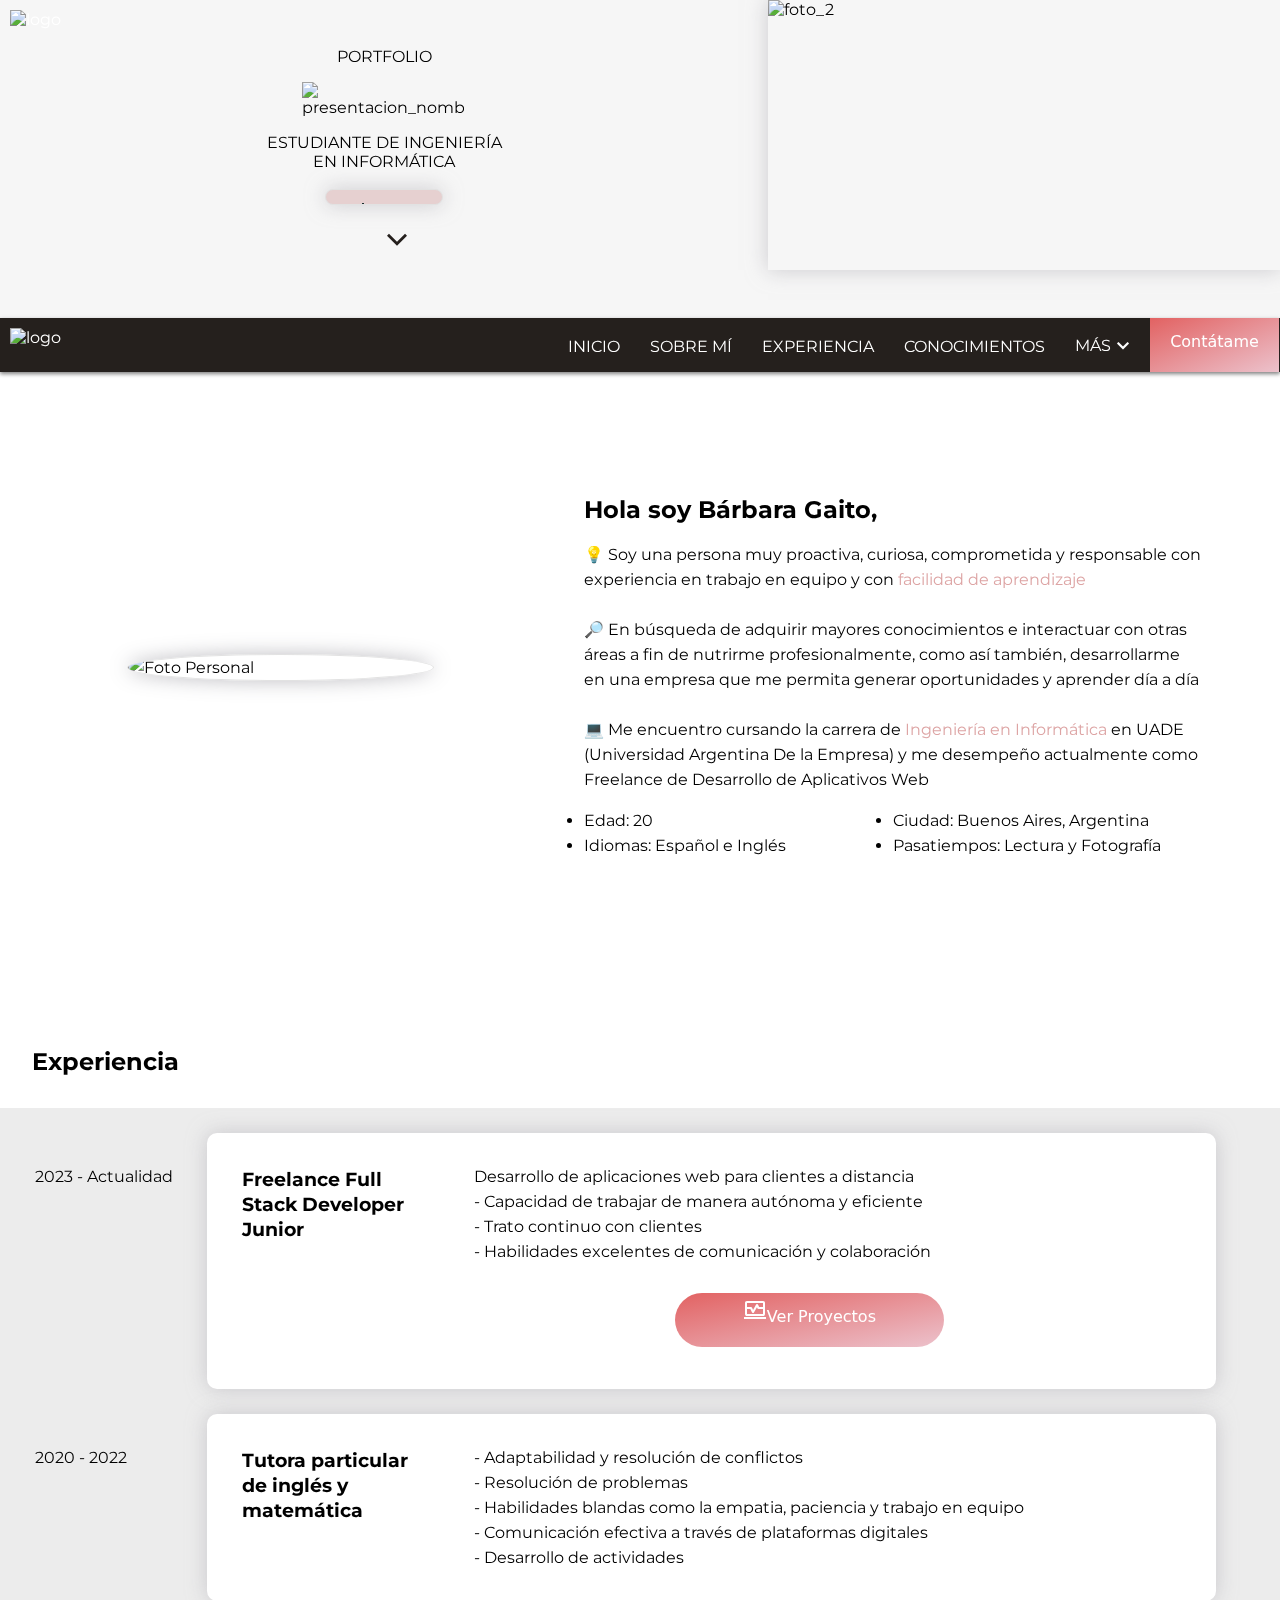
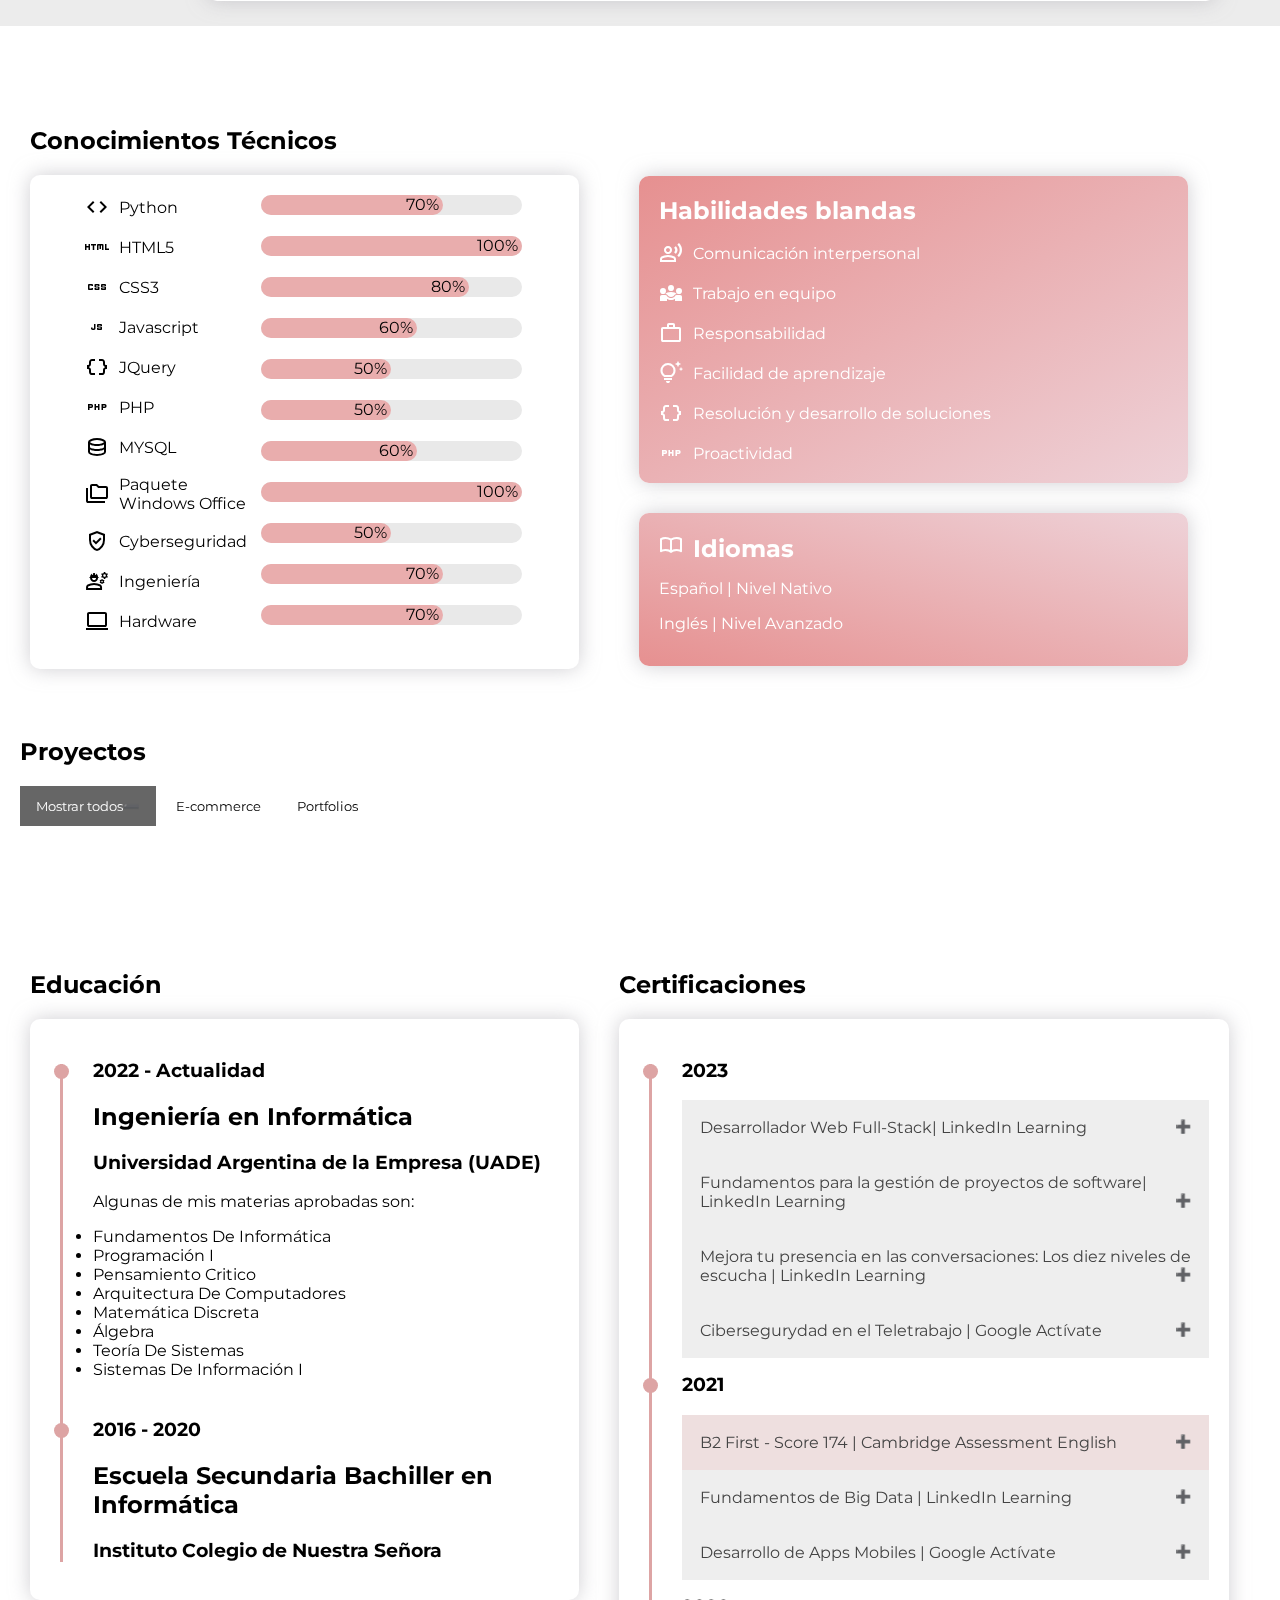
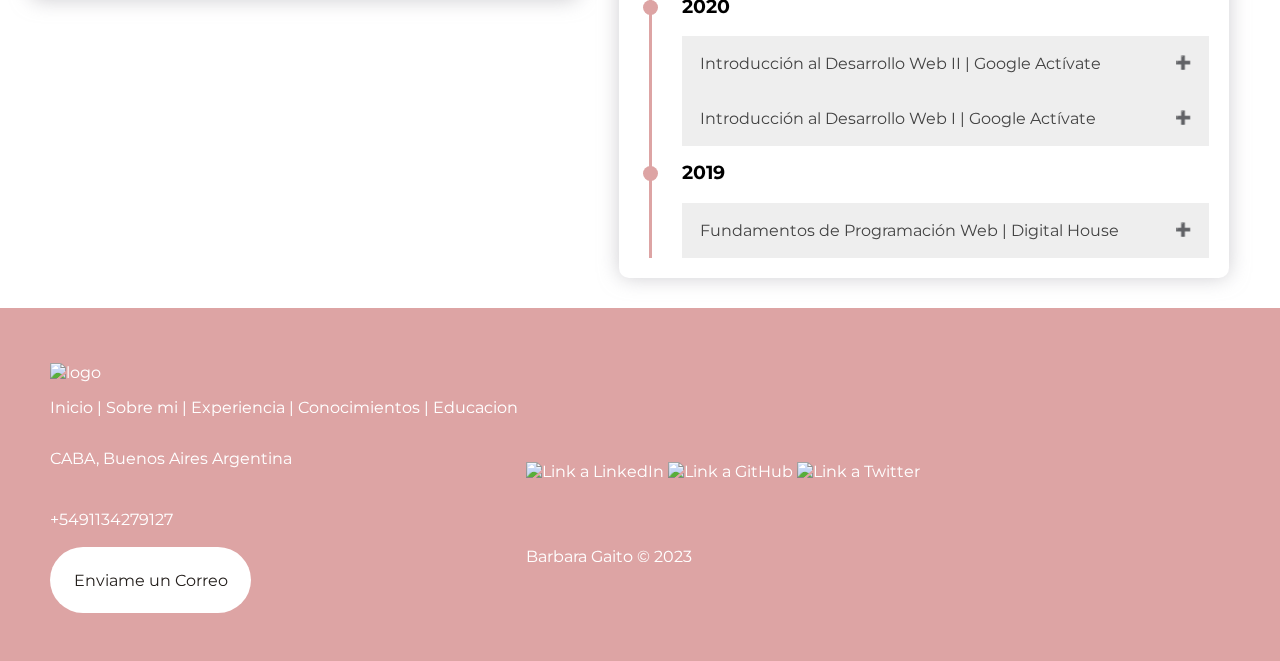
==== commit a91751a2: "Add files via upload" ====
--- a/index.html
+++ b/index.html
@@ -43,11 +43,13 @@
                 <a href="#sobre">SOBRE MÍ</a>
                 <a href="#exp">EXPERIENCIA</a>
                 <a href="#Conocimientos" >CONOCIMIENTOS</a>
+                <a href="#Educacion_y_Certificados" id="opcion_menu">PROYECTOS</a>
                 <a href="#Educacion_y_Certificados" id="opcion_menu">EDUCACION Y CERTIFICADOS</a>
                 <div class="dropdown">
                     <button onclick="BOTON_MAS()" class="dropbtn">MÁS<span class="material-symbols-outlined">keyboard_arrow_down</span></button>
                     <div id="myDropdown" class="dropdown-content">
-                      <a href="#Educacion_y_Certificados">Educación y Certificados</a>
+                        <a href="#proyectos">Proyectos</a>
+                        <a href="#Educacion_y_Certificados">Educación y Certificados</a>
                     </div>
                 </div>
                 <a id="contactame" href="#Contacto">Contátame</a>
@@ -200,27 +202,32 @@
                     <div id="ed2">
                         <div class="item">
                             <div id="dot"></div>
-                            <h3>2022 - Actualidad</h3>
-                            <h2>Ingeniería en Informática</h2>
-                            <h3>Universidad Argentina de la Empresa (UADE)</h3>
-                            <P>Algunas de mis materias aprobadas son:</P>
-                            <div>
-                                <li>Fundamentos De Informática</li>
-                                <li>Programación I </li>
-                                <li>Pensamiento Critico</li>
-                                <li>Arquitectura De Computadores</li>
-                                <li>Matemática Discreta</li>
-                                <li>Álgebra</li>
-                                <li>Teoría De Sistemas</li>
-                                <li>Sistemas De Información I </li>
-                            </div>
+                            <div id="ed3">
+                                <h3>2022 - Actualidad</h3>
+                                <h2>Ingeniería en Informática</h2>
+                                <h3>Universidad Argentina de la Empresa (UADE)</h3>
+                                <P>Algunas de mis materias aprobadas son:</P>
+                                <div>
+                                    <li>Fundamentos De Informática</li>
+                                    <li>Programación I </li>
+                                    <li>Pensamiento Critico</li>
+                                    <li>Arquitectura De Computadores</li>
+                                    <li>Matemática Discreta</li>
+                                    <li>Álgebra</li>
+                                    <li>Teoría De Sistemas</li>
+                                    <li>Sistemas De Información I </li>
+                                </div>
+                            </div>
+                            
                         </div>
                         <br>
                         <div class="item">
                             <div id="dot"></div>
-                            <h3>2016 - 2020</h3>
-                            <h2>Escuela Secundaria Bachiller en Informática</h2>
-                            <h3>Instituto Colegio de Nuestra Señora</h3>
+                            <div id="ed3">
+                                <h3>2016 - 2020</h3>
+                                <h2>Escuela Secundaria Bachiller en Informática</h2>
+                                <h3>Instituto Colegio de Nuestra Señora</h3>
+                            </div>
                         </div>
                     </div>
                     
@@ -233,73 +240,84 @@
                 <div id="certi">
                     <div id="certi2">
                         <div id="dot2"></div>
-                        <h3>2023</h3>
-                        <button type="button" class="collapsible">Desarrollador Web Full-Stack| LinkedIn Learning</button>
-                        <div class="content">
-                        <p>Herramientas aprendidas para el desarrollo back-end y front-end. Desarrollando bases sólidas para trabajar con los frameworks más utilizados para el desarrollo web, permitiendome desarrollar proyectos complejos.</p>
-                        <a id="boton_certificado" href="https://www.linkedin.com/learning/certificates/05813963d5f2cee78fd7b595d70dd38dcff90ada0470fd2fce7ca6fced24db21?lipi=urn%3Ali%3Apage%3Ad_flagship3_profile_view_base_certifications_details%3Bbh9UnPgvQBSbwk%2Fz3RiOng%3D%3D" target="_blank">Ver certificado</a>
-                        </div>
-
-                        <button type="button" class="collapsible">Fundamentos para la gestión de proyectos de software| LinkedIn Learning</button>
-                        <div class="content">
-                        <p>Fundamentos para la gestión de proyectos: procesos, roles, artefactos y herramientas. Este curso utilizó una simulación de proyecto siguiendo las etapas de proceso de desarrollo de software, destacando lo que se requiere para lograr el éxito en la liberación del proyecto con éxito. </p>
-                        <a id="boton_certificado" href="https://www.linkedin.com/learning/certificates/33fc4e5a31ae6594c4c7d8ec31294797193dbcfc96bbf1dcc3043ff6bac0d4e3?lipi=urn%3Ali%3Apage%3Ad_flagship3_profile_view_base_certifications_details%3Bbh9UnPgvQBSbwk%2Fz3RiOng%3D%3D" target="_blank">Ver certificado</a>
-                        </div>
-
-
-                        <button type="button" class="collapsible">Mejora tu presencia en las conversaciones: Los diez niveles de escucha | LinkedIn Learning</button>
-                        <div class="content">
-                        <p>Fundamentos de Programación Web</p>
-                        <a id="boton_certificado" href="https://www.linkedin.com/learning/certificates/0f024ad24006efbc7d907118d9da07697829ceef1b2b1b900a309fcc8ec0a0a3?lipi=urn%3Ali%3Apage%3Ad_flagship3_profile_view_base_certifications_details%3Bbh9UnPgvQBSbwk%2Fz3RiOng%3D%3D" target="_blank">Ver certificado</a>
-                        </div>
-
-                        <button type="button" class="collapsible">Cibersegurydad en el Teletrabajo | Google Actívate</button>
-                        <div class="content">
-                        <p>ID de la credencial: WJ7 L3U HVP</p>
-                        <a id="boton_certificado" href="https://learndigital.withgoogle.com/activate/validate-certificate-code" target="_blank">Ver certificado</a>
-                        </div>
+                        <div id="certi3">
+                            <h3>2023</h3>
+                            <button type="button" class="collapsible">Desarrollador Web Full-Stack| LinkedIn Learning</button>
+                            <div class="content">
+                            <p>Herramientas aprendidas para el desarrollo back-end y front-end. Desarrollando bases sólidas para trabajar con los frameworks más utilizados para el desarrollo web, permitiendome desarrollar proyectos complejos.</p>
+                            <a id="boton_certificado" href="https://www.linkedin.com/learning/certificates/05813963d5f2cee78fd7b595d70dd38dcff90ada0470fd2fce7ca6fced24db21?lipi=urn%3Ali%3Apage%3Ad_flagship3_profile_view_base_certifications_details%3Bbh9UnPgvQBSbwk%2Fz3RiOng%3D%3D" target="_blank">Ver certificado</a>
+                            </div>
+
+                            <button type="button" class="collapsible">Fundamentos para la gestión de proyectos de software| LinkedIn Learning</button>
+                            <div class="content">
+                            <p>Fundamentos para la gestión de proyectos: procesos, roles, artefactos y herramientas. Este curso utilizó una simulación de proyecto siguiendo las etapas de proceso de desarrollo de software, destacando lo que se requiere para lograr el éxito en la liberación del proyecto con éxito. </p>
+                            <a id="boton_certificado" href="https://www.linkedin.com/learning/certificates/33fc4e5a31ae6594c4c7d8ec31294797193dbcfc96bbf1dcc3043ff6bac0d4e3?lipi=urn%3Ali%3Apage%3Ad_flagship3_profile_view_base_certifications_details%3Bbh9UnPgvQBSbwk%2Fz3RiOng%3D%3D" target="_blank">Ver certificado</a>
+                            </div>
+
+
+                            <button type="button" class="collapsible">Mejora tu presencia en las conversaciones: Los diez niveles de escucha | LinkedIn Learning</button>
+                            <div class="content">
+                            <p>Fundamentos de Programación Web</p>
+                            <a id="boton_certificado" href="https://www.linkedin.com/learning/certificates/0f024ad24006efbc7d907118d9da07697829ceef1b2b1b900a309fcc8ec0a0a3?lipi=urn%3Ali%3Apage%3Ad_flagship3_profile_view_base_certifications_details%3Bbh9UnPgvQBSbwk%2Fz3RiOng%3D%3D" target="_blank">Ver certificado</a>
+                            </div>
+
+                            <button type="button" class="collapsible">Cibersegurydad en el Teletrabajo | Google Actívate</button>
+                            <div class="content">
+                            <p>ID de la credencial: WJ7 L3U HVP</p>
+                            <a id="boton_certificado" href="https://learndigital.withgoogle.com/activate/validate-certificate-code" target="_blank">Ver certificado</a>
+                            </div>
+                        </div>
+                        
 
                         <div id="dot2" style="margin-top: 20px;"></div>
-                        <h3>2021</h3>
-                        <button type="button" class="collapsible" id="First">B2 First - Score 174 | Cambridge Assessment English</button>
-                        <div class="content">
-                        <a id="boton_certificado" href="https://www.cambridgeenglish.org/es/exams-and-tests/index.aspx" target="_blank">Ver certificado</a>
-                        </div>
-
-                        <button type="button" class="collapsible">Fundamentos de Big Data | LinkedIn Learning</button>
-                        <div class="content">
-                        <p>ID de la credencial: AXHC4tPepJOEVQrdhq1FC0141rCh</p>
-                        <a id="boton_certificado" href="https://www.linkedin.com/learning/certificates/20f71f0f3b253267abe541b30631c74b5d2788ef02d3349309b1f6cc35c9c9a4?trk=share_certificate&lipi=urn%3Ali%3Apage%3Ad_flagship3_profile_view_base_certifications_details%3BNtHaePRjQZCYbV4OkF%2BR%2Bw%3D%3D" target="_blank">Ver certificado</a>
-                        </div>
-
-                        <button type="button" class="collapsible">Desarrollo de Apps Mobiles | Google Actívate</button>
-                        <div class="content">
-                            <p>ID de la credencial: P9U KTE 7P8</p>
-                            <a id="boton_certificado" href="https://learndigital.withgoogle.com/link/1nur091p2ww" target="_blank">Ver certificado</a>
+
+                        <div id="certi3">
+                            <h3>2021</h3>
+                            <button type="button" class="collapsible" id="First">B2 First - Score 174 | Cambridge Assessment English</button>
+                            <div class="content">
+                            <a id="boton_certificado" href="https://www.cambridgeenglish.org/es/exams-and-tests/index.aspx" target="_blank">Ver certificado</a>
+                            </div>
+
+                            <button type="button" class="collapsible">Fundamentos de Big Data | LinkedIn Learning</button>
+                            <div class="content">
+                            <p>ID de la credencial: AXHC4tPepJOEVQrdhq1FC0141rCh</p>
+                            <a id="boton_certificado" href="https://www.linkedin.com/learning/certificates/20f71f0f3b253267abe541b30631c74b5d2788ef02d3349309b1f6cc35c9c9a4?trk=share_certificate&lipi=urn%3Ali%3Apage%3Ad_flagship3_profile_view_base_certifications_details%3BNtHaePRjQZCYbV4OkF%2BR%2Bw%3D%3D" target="_blank">Ver certificado</a>
+                            </div>
+
+                            <button type="button" class="collapsible">Desarrollo de Apps Mobiles | Google Actívate</button>
+                            <div class="content">
+                                <p>ID de la credencial: P9U KTE 7P8</p>
+                                <a id="boton_certificado" href="https://learndigital.withgoogle.com/link/1nur091p2ww" target="_blank">Ver certificado</a>
+                            </div>
                         </div>
 
 
                         <div id="dot2" style="margin-top: 20px;"></div>
-                        <h3>2020</h3>
-                        <button type="button" class="collapsible">Introducción al Desarrollo Web II | Google Actívate</button>
-                        <div class="content">
-                            <p>ID de la credencial: SKQ 63W Y4E</p>
-                            <a id="boton_certificado" href="https://learndigital.withgoogle.com/link/1nur091p2ww" target="_blank">Ver certificado</a>
-                        </div>
-
-                        <button type="button" class="collapsible">Introducción al Desarrollo Web I | Google Actívate</button>
-                        <div class="content">
-                            <p>ID de la credencial: PCL FRV R6A</p>
-                            <a id="boton_certificado" href="https://learndigital.withgoogle.com/link/1nur091p2ww" target="_blank">Ver certificado</a>
+                        <div id="certi3">
+                            <h3>2020</h3>
+                            <button type="button" class="collapsible">Introducción al Desarrollo Web II | Google Actívate</button>
+                            <div class="content">
+                                <p>ID de la credencial: SKQ 63W Y4E</p>
+                                <a id="boton_certificado" href="https://learndigital.withgoogle.com/link/1nur091p2ww" target="_blank">Ver certificado</a>
+                            </div>
+
+                            <button type="button" class="collapsible">Introducción al Desarrollo Web I | Google Actívate</button>
+                            <div class="content">
+                                <p>ID de la credencial: PCL FRV R6A</p>
+                                <a id="boton_certificado" href="https://learndigital.withgoogle.com/link/1nur091p2ww" target="_blank">Ver certificado</a>
+                            </div>
                         </div>
 
                         
                         <div id="dot2" style="margin-top: 20px;"></div>
-                        <h3>2019</h3>
-                        <button type="button" class="collapsible">Fundamentos de Programación Web | Digital House</button>
-                        <div class="content">
-                            <a id="boton_certificado" href="https://learndigital.withgoogle.com/link/1nur091p2ww" target="_blank">Ver imagen certificado</a>
-                        </div>
+                        <div id="certi3">
+                            <h3>2019</h3>
+                            <button type="button" class="collapsible">Fundamentos de Programación Web | Digital House</button>
+                            <div class="content">
+                                <a id="boton_certificado" href="https://learndigital.withgoogle.com/link/1nur091p2ww" target="_blank">Ver imagen certificado</a>
+                            </div>
+                        </div>
+                        
 
                     </div>
                     
--- a/home_page.css
+++ b/home_page.css
@@ -680,22 +680,13 @@
     padding-left: 30px;
 }
 
-#dot{
-    position: absolute;
+
+#dot2, #dot {
+    position: relative;
     height: 15px;
     width: 15px;
-    left: 54px;
-    border-radius: 50%;
-    background-color: #dda4a4;
-
-}
-
-
-#dot2{
-    position: absolute;
-    height: 15px;
-    width: 15px;
-    right: 49%;
+    margin-left: -39px;
+    margin-top: 25px;
     border-radius: 50%;
     background-color: #dda4a4;
 
@@ -712,8 +703,12 @@
 
 
 #certi2{
-    border-left: solid #dda4a4;
+    border-left: 3px solid #dda4a4;
     padding-left: 30px;
+}
+
+#certi3, #ed3{
+    margin-top: -39px;
 }
 
 /* _____________________ Botón ver mas en certificaciones ____________________*/
@@ -870,58 +865,15 @@
 
 /* ___ Pantalla Grande __*/
 
-@media screen and (min-width: 1881px) { 
+@media screen and (min-width: 1431px) {
     html{
         font-size: 130%;
     }
 
-    #dot2{
-        right: 50.7%;
-    }
-}
-
-@media screen and (min-width: 1791px) and (max-width: 1880px) {  
-    html{
-        font-size: 120%;
-    }
-
-    #dot2{
-        right: 50.5%;
-    }
-}
-
-@media screen and (min-width: 1700px) and (max-width: 1790px) {
-    html{
-        font-size: 120%;
-    }
-
-    #dot2{
-        right: 50.3%;
-    }
-}
-@media screen and (min-width: 1560px) and (max-width: 1699px){ 
-    #dot2{
-        right: 49.8%;
-    }
-}
-@media screen and (max-width: 1550px) { 
-    #dot2{
-        right: 49.6%;
-    }
-}
-
-@media screen and (min-width: 1440px) and (max-width: 1490px) {  
-    #dot2{
-        right: 49.3%;
-    }
-}
-
-
-/* ___ Pantalla Mediana Tablet/Notebook __*/
-
-@media screen and (min-width: 1366px) and (max-width: 1430px){ 
-    #dot2{
-        right: 49%;
+    .footer-icons{
+        margin-top: 49px;
+        padding: 50px;
+        padding-left: 0%;
     }
 
     .logoo{
@@ -929,9 +881,15 @@
     }
 }
 
-@media screen and (min-width: 1280px) and (max-width: 1369px){ 
-    #dot2{
-        right: 48.8%;
+/* ___ Pantalla Mediana Tablet/Notebook __*/
+
+@media screen and (min-width: 1366px) and (max-width: 1430px){ 
+    
+
+    .footer-icons{
+        margin-top: 49px;
+        padding: 50px;
+        padding-left: 0%;
     }
 
     .logoo{
@@ -939,10 +897,20 @@
     }
 }
 
+@media screen and (min-width: 1280px) and (max-width: 1369px){ 
+    .footer-icons{
+        margin-top: 49px;
+        padding: 50px;
+        padding-left: 0%;
+    }
+
+    .logoo{
+        width: 20%;
+    }
+}
+
 @media screen and (min-width: 1024px) and (max-width: 1279px){ 
-    #dot2{
-        right: 47%;
-    }
+    
 
     #botones_principales {
         padding: 5% 2%;
@@ -1022,10 +990,6 @@
         padding: 3%;
     }
     
-    #dot, #dot2{
-        left: 57px;
-    }
-
     .logo{
         width: 100%;
         display: grid;
@@ -1266,9 +1230,6 @@
         padding: 3%;
     }
     
-    #dot, #dot2{
-        left: 12%;
-    }
 
     #conocimientos{
         grid-template-columns: 100%;
@@ -1477,10 +1438,6 @@
         padding: 3%;
     }
     
-    #dot, #dot2{
-        left: 12%;
-    }
-
     #conocimientos{
         grid-template-columns: 100%;
         padding: 0%;
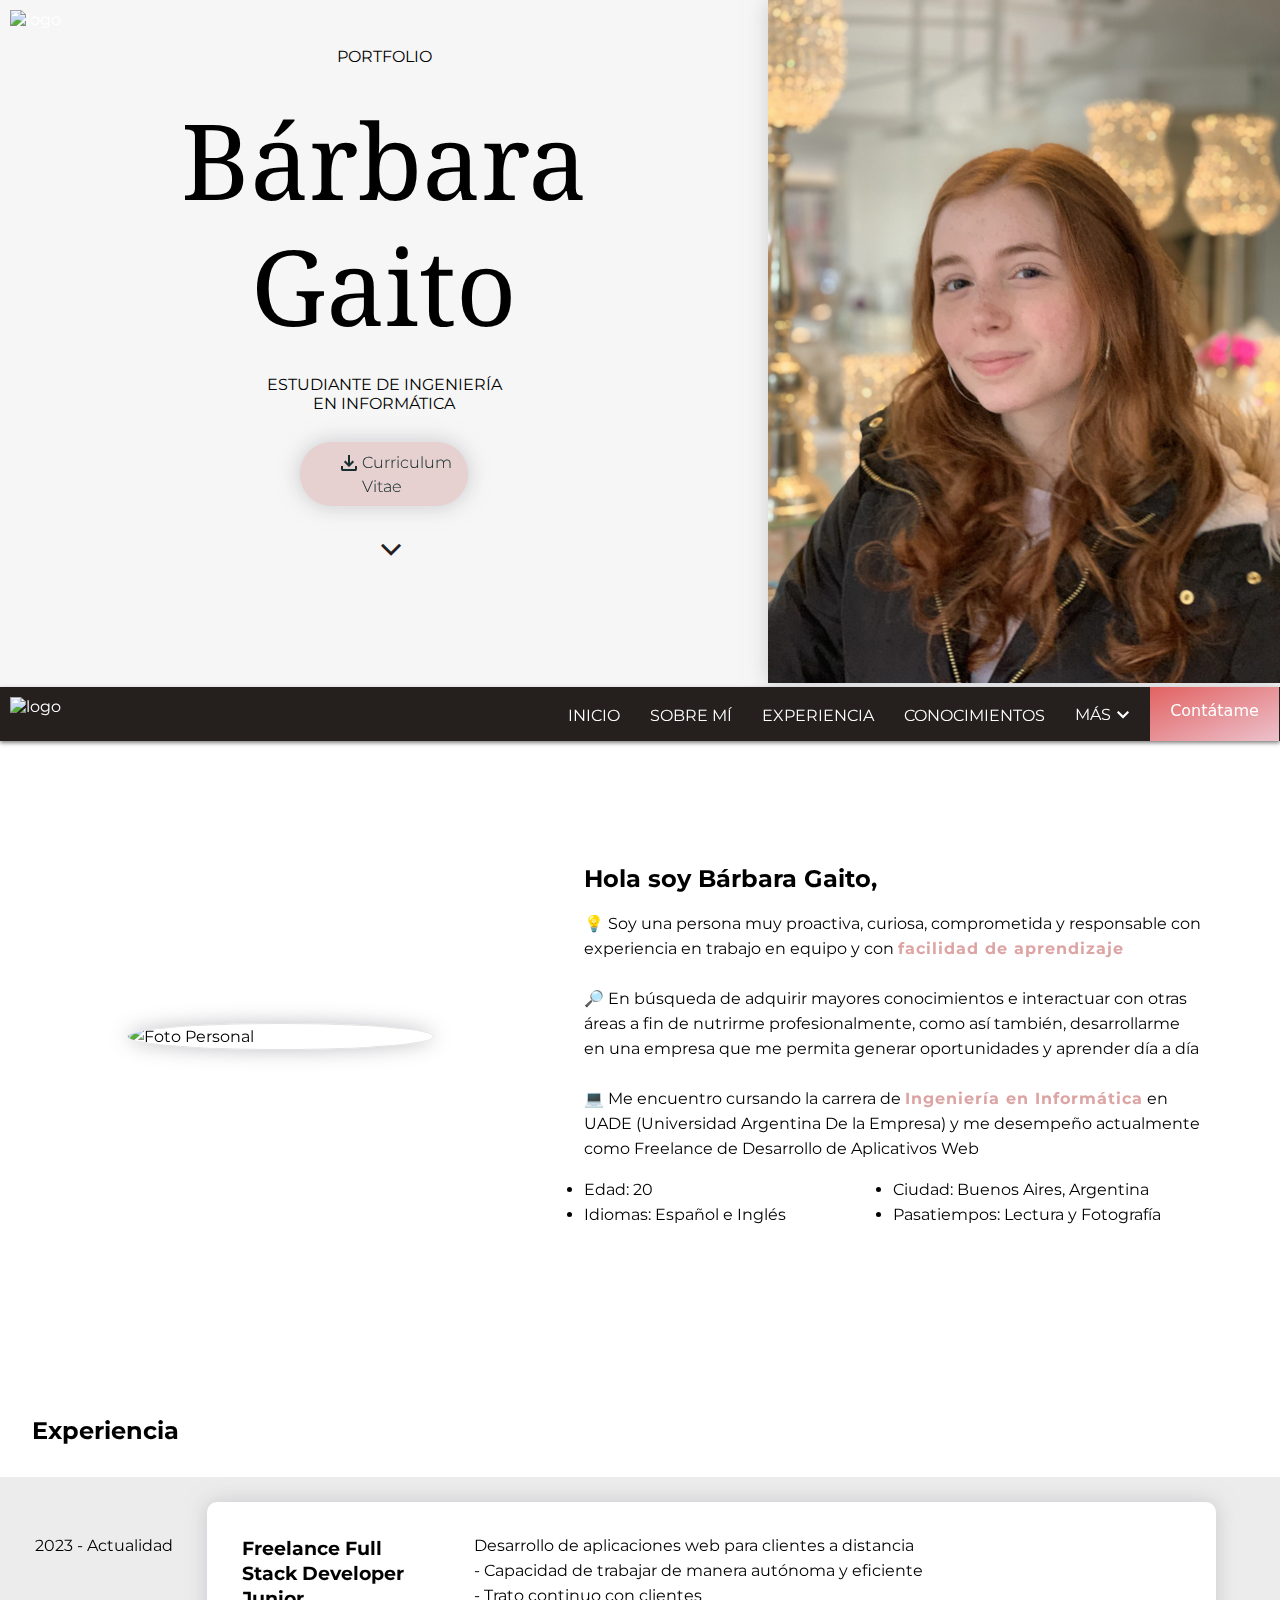
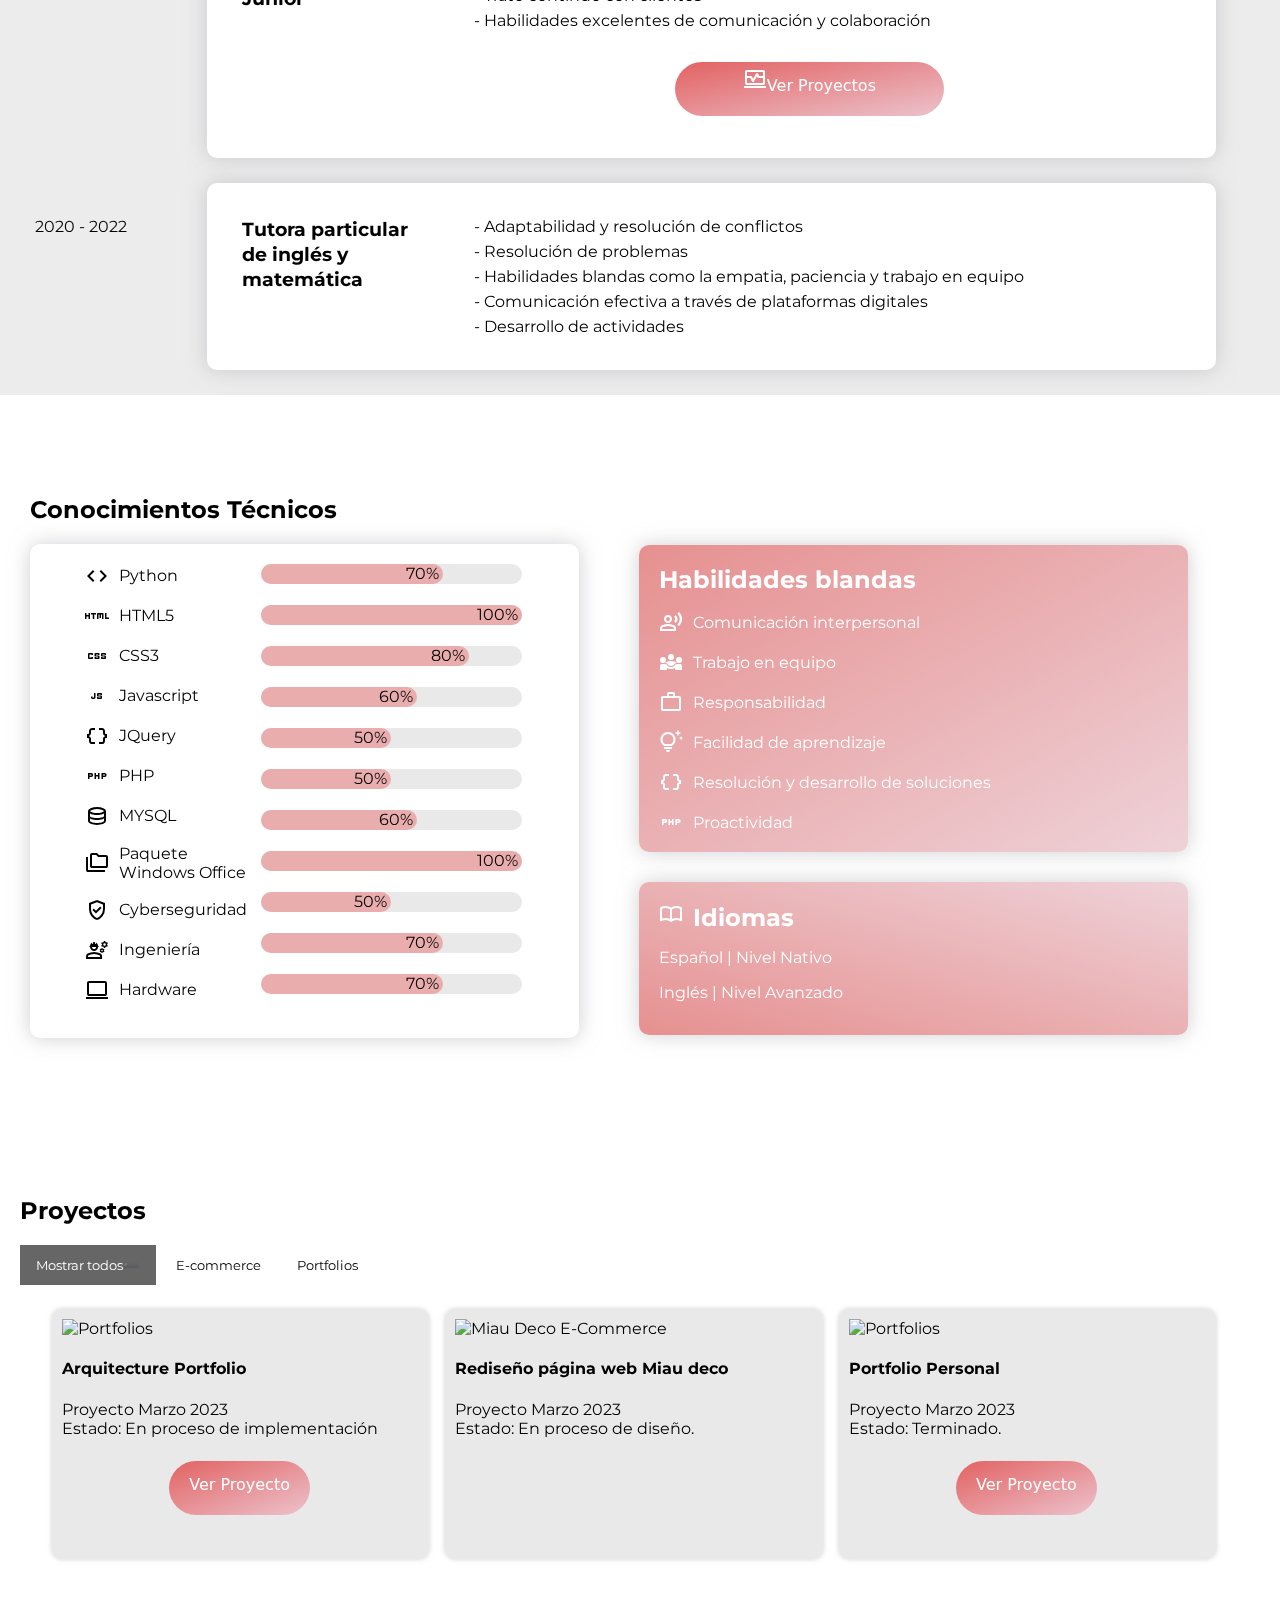
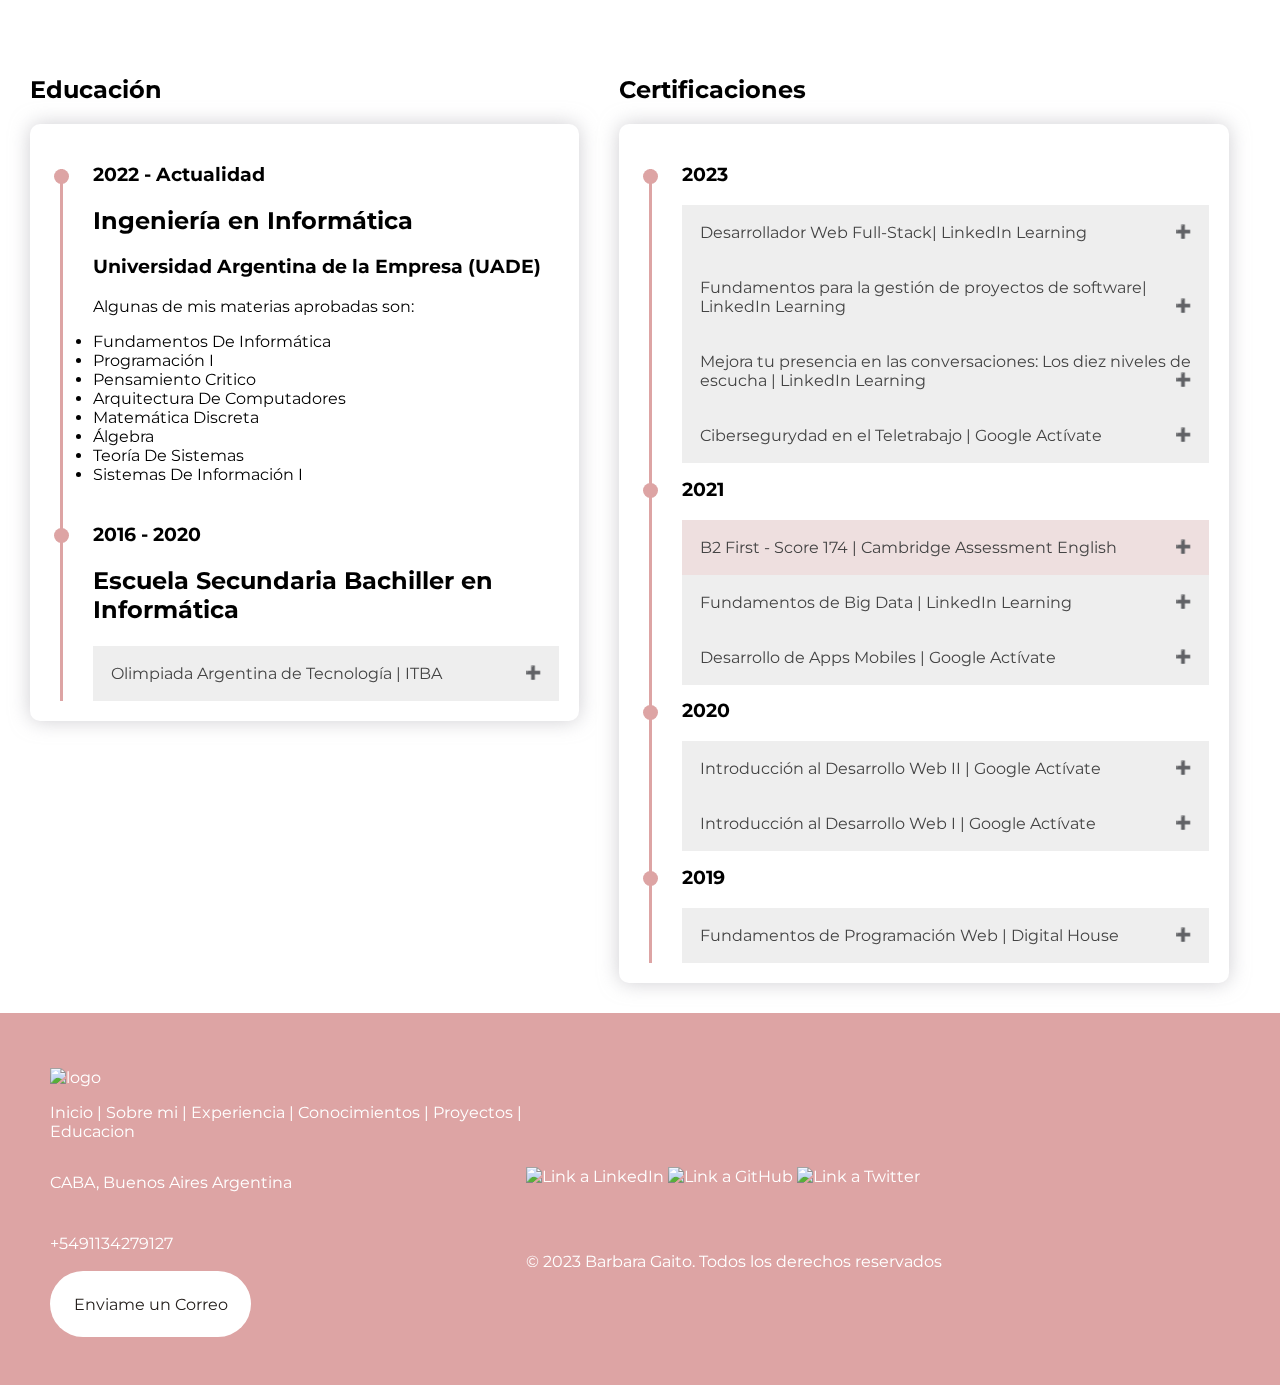
==== commit 4d2e9430: "Merge pull request #1 from BarbaraGaito/main4" ====
--- a/index.html
+++ b/index.html
@@ -15,57 +15,68 @@
 </head>
 <body>
     <header>
-        <a href="#inicio"><img src="https://i.ibb.co/WctYMZ7/logo-modo-oscuro.png" id='img_logo_black' alt="logo"></a>
+        <a href="#Inicio"><img src="https://i.ibb.co/WctYMZ7/logo-modo-oscuro.png" id='img_logo_black' alt="logo"></a>
     </header>
 
     <main>
-        <div id="inicio">
+        <div id="Inicio">
             <div class="presentacion">
                 <img id="img2" src="https://i.ibb.co/TLBg46m/IMG-1786-2.jpg" alt="foto_1">
                 <p align="center">PORTFOLIO</p>
-                <img id='img1' src="https://i.ibb.co/xYNQ3Cw/titulo1.png" alt="presentacion_nombre">
+                <p id="presentacionNombre">Bárbara Gaito</p>
                 <p align="center">ESTUDIANTE DE INGENIERÍA<br>EN INFORMÁTICA</p>
                 <a id="botones_principales" href="CV - Gaito Barbara.pdf" download="CV - Gaito Barbara" target="_blank"><span id="icono_descarga" class="material-symbols-outlined">download</span><span>Curriculum Vitae</span></a>
                 <a href="#Header" id="boton_abajo"><span class="material-symbols-outlined">keyboard_arrow_down</span></a>
                 
             </div>
-            <img id="img3" src="https://i.ibb.co/44JcQvb/IMG-1786-1.jpg" alt="foto_2">
+            <picture id="imgHome">
+                <source srcset="Content\Images\WebP\FotoHome.webp" type="image/webp">
+                <source srcset="Content\Images\WebP\FotoHome.jpg" type="image/jpg">
+                <img src="Content\Images\WebP\FotoHome.jpg" alt="Imagen Perfil" style="width: 100%;" width="100%">
+              </picture>
+              
 
         </div>
     
         <div class="Header" id="Header">
             <div class='logo'>
-                <a href="#inicio"><img src="https://i.ibb.co/d01vgy0/logo.png" id='img_logo' alt="logo"></a>
-                <a href="javascript:void(0);" id='icono_menu' class="icon" onclick="abrir_menu()"><img src="https://i.ibb.co/Wvmwgsr/icono-menu.png" alt="menu" ></a>
+                <a href="#Inicio"><img src="https://i.ibb.co/d01vgy0/logo.png" id='img_logo' alt="logo"></a>
+                <a href="javascript:void(0);" id='icono_menu'>
+                    <div class="menu_desplegable" onclick="abrir_menu(this)">
+                        <div class="bar1"></div>
+                        <div class="bar2"></div>
+                        <div class="bar3"></div>
+                  </div>
+                </a>
             </div>
             <ol id="myTopnav" class="menu_ol">
-                <a href="#inicio">INICIO</a>
-                <a href="#sobre">SOBRE MÍ</a>
-                <a href="#exp">EXPERIENCIA</a>
+                <a href="#Inicio">INICIO</a>
+                <a href="#Sobre_Mi">SOBRE MÍ</a>
+                <a href="#Experiencia">EXPERIENCIA</a>
                 <a href="#Conocimientos" >CONOCIMIENTOS</a>
-                <a href="#Educacion_y_Certificados" id="opcion_menu">PROYECTOS</a>
+                <a href="#Proyectos" id="opcion_menu">PROYECTOS</a>
                 <a href="#Educacion_y_Certificados" id="opcion_menu">EDUCACION Y CERTIFICADOS</a>
                 <div class="dropdown">
                     <button onclick="BOTON_MAS()" class="dropbtn">MÁS<span class="material-symbols-outlined">keyboard_arrow_down</span></button>
                     <div id="myDropdown" class="dropdown-content">
-                        <a href="#proyectos">Proyectos</a>
+                        <a href="#Proyectos">Proyectos</a>
                         <a href="#Educacion_y_Certificados">Educación y Certificados</a>
                     </div>
                 </div>
                 <a id="contactame" href="#Contacto">Contátame</a>
             </ol>
         </div>
-        <div id="sobre"></div>
-        <div id="Sobre_Mi">
+        <div id="Sobre_Mi"></div>
+        <div id="Sobre">
             <img id="imagen_sobre_mi" src="https://i.ibb.co/ZM8cw7V/Foto-de-perfil-barbi.png" alt="Foto Personal">
             <div>
                 <h2>Hola soy Bárbara Gaito,</h2>
                 <p><img id="imagen_sobre_mi2" src="https://i.ibb.co/ZM8cw7V/Foto-de-perfil-barbi.png" alt="Foto Personal" style="float: left;">
-                    💡 Soy una persona muy proactiva, curiosa, comprometida y responsable con experiencia en trabajo en equipo y con <span>facilidad de aprendizaje</span>
+                    💡 Soy una persona muy proactiva, curiosa, comprometida y responsable con experiencia en trabajo en equipo y con <b>facilidad de aprendizaje</b>
                     <br><br>
                     🔎 En búsqueda de adquirir mayores conocimientos e interactuar con otras áreas a fin de nutrirme profesionalmente, como así también, desarrollarme en una empresa que me permita generar oportunidades y aprender día a día
                     <br><br>
-                    💻 Me encuentro cursando la carrera de <span>Ingeniería en Informática</span> en UADE (Universidad Argentina De la Empresa) y me desempeño actualmente como Freelance de Desarrollo de Aplicativos Web
+                    💻 Me encuentro cursando la carrera de <b>Ingeniería en Informática</b> en UADE (Universidad Argentina De la Empresa) y me desempeño actualmente como Freelance de Desarrollo de Aplicativos Web
                 </p>
                 <div>
                     <li>Edad: 20</li>
@@ -75,36 +86,41 @@
                 </div>
             </div>
         </div>
-        <div id="exp"></div>
-        <h2 id="exp_h2">Experiencia</h2>
-
-        <div id="Experiencia">
-            
-            <div>
-                <p>2023 - Actualidad</p>
+
+        <div id="Experiencia"></div>
+        <div id="experiencia">
+            <h2 id="exp_h2">Experiencia</h2>
+
+            <div id="exp">
+                
                 <div>
-                    <h3>Freelance Full Stack Developer Junior</h3>
-                    <p>Desarrollo de aplicaciones web para clientes a distancia <br>
-                    - Capacidad de trabajar de manera autónoma y eficiente<br>
-                    - Trato continuo con clientes <br>
-                    - Habilidades excelentes de comunicación y colaboración <br>
-                    <p></p>
-                    <a id="boton_certificado" href="#proyectos"><span class="material-symbols-outlined">browse_activity</span>Ver Proyectos</a>
-                </div>  
-            </div>
-
-            <div>
-                <p>2020 - 2022</p>
+                    <p>2023 - Actualidad</p>
+                    <div>
+                        <h3>Freelance Full Stack Developer Junior</h3>
+                        <p>Desarrollo de aplicaciones web para clientes a distancia <br>
+                        - Capacidad de trabajar de manera autónoma y eficiente<br>
+                        - Trato continuo con clientes <br>
+                        - Habilidades excelentes de comunicación y colaboración <br>
+                        <p></p>
+                        <a id="boton_certificado" href="#Proyectos"><span class="material-symbols-outlined">browse_activity</span>Ver Proyectos</a>
+                    </div>  
+                </div>
+
                 <div>
-                    <h3>Tutora particular de inglés y matemática</h3>
-                    <p>- Adaptabilidad y resolución de conflictos <br>
-                    - Resolución de problemas <br>
-                    - Habilidades blandas como la empatia, paciencia y trabajo en equipo <br>
-                    - Comunicación efectiva a través de plataformas digitales <br>
-                    - Desarrollo de actividades</p>
-                </div>
-            </div>
-        </div>
+                    <p>2020 - 2022</p>
+                    <div>
+                        <h3>Tutora particular de inglés y matemática</h3>
+                        <p>- Adaptabilidad y resolución de conflictos <br>
+                        - Resolución de problemas <br>
+                        - Habilidades blandas como la empatia, paciencia y trabajo en equipo <br>
+                        - Comunicación efectiva a través de plataformas digitales <br>
+                        - Desarrollo de actividades</p>
+                    </div>
+                </div>
+            </div>
+        </div>
+
+        
         <div id="Conocimientos"></div>
         <div id="conocimientos">
             <div>
@@ -163,6 +179,7 @@
             
         </div>
 
+        <div id="Proyectos"></div>
         <div id="proyectos">
             <h2>Proyectos</h2>
             <div id="myBtnContainer">
@@ -186,6 +203,15 @@
                         <img src="https://i.ibb.co/9Y14QQr/image.png" alt="Miau Deco E-Commerce" >
                         <h4>Rediseño página web Miau deco</h4>
                         <p>Proyecto Marzo 2023 <br> Estado: En proceso de diseño.</p>
+                    </div>
+                </div>
+
+                <div class="column Portfolios">
+                    <div class="contnt">
+                        <img src="https://i.ibb.co/s6G3PB9/Proyecto-portfolio.png" alt="Portfolios" >
+                        <h4>Portfolio Personal</h4>
+                        <p>Proyecto Marzo 2023 <br> Estado: Terminado.</p>
+                        <a id="boton_certificado" href="https://barbaragaito.github.io/" target="_blank">Ver Proyecto</a>
                     </div>
                 </div>
             
@@ -226,8 +252,27 @@
                             <div id="ed3">
                                 <h3>2016 - 2020</h3>
                                 <h2>Escuela Secundaria Bachiller en Informática</h2>
-                                <h3>Instituto Colegio de Nuestra Señora</h3>
-                            </div>
+                                <h3>Instituto Colegio de Nuestra Señora <br></h3>
+
+                                <div id="certi3">
+                                    <button type="button" class="collapsible">Olimpiada Argentina de Tecnología | ITBA</button>
+                                    <div class="content">
+                                        <a class="boton_ver_imagen" href="javascript:void(0);">Ver imagen certificado</a>
+                                    </div>
+        
+                                    <!-- The Modal -->
+                                    <div class="modal">
+        
+                                        <!-- Modal content -->
+                                        <div class="modal-content">
+                                            <span class="close">&times;</span>
+                                            <img id="imagen_certificado" src="https://i.ibb.co/DYyc0Zj/IMG-1311.jpg" alt="Imagen Certificado Olimpiada Argentina de Tecnología">
+                                        </div>
+        
+                                    </div>
+                                </div>
+                            </div>
+                            
                         </div>
                     </div>
                     
@@ -245,26 +290,26 @@
                             <button type="button" class="collapsible">Desarrollador Web Full-Stack| LinkedIn Learning</button>
                             <div class="content">
                             <p>Herramientas aprendidas para el desarrollo back-end y front-end. Desarrollando bases sólidas para trabajar con los frameworks más utilizados para el desarrollo web, permitiendome desarrollar proyectos complejos.</p>
-                            <a id="boton_certificado" href="https://www.linkedin.com/learning/certificates/05813963d5f2cee78fd7b595d70dd38dcff90ada0470fd2fce7ca6fced24db21?lipi=urn%3Ali%3Apage%3Ad_flagship3_profile_view_base_certifications_details%3Bbh9UnPgvQBSbwk%2Fz3RiOng%3D%3D" target="_blank">Ver certificado</a>
+                            <a id="boton_certificado" href="https://www.linkedin.com/learning/certificates/05813963d5f2cee78fd7b595d70dd38dcff90ada0470fd2fce7ca6fced24db21?lipi=urn%3Ali%3Apage%3Ad_flagship3_profile_view_base_certifications_details%3Bbh9UnPgvQBSbwk%2Fz3RiOng%3D%3D" target="_blank">Ver Certificado</a>
                             </div>
 
                             <button type="button" class="collapsible">Fundamentos para la gestión de proyectos de software| LinkedIn Learning</button>
                             <div class="content">
                             <p>Fundamentos para la gestión de proyectos: procesos, roles, artefactos y herramientas. Este curso utilizó una simulación de proyecto siguiendo las etapas de proceso de desarrollo de software, destacando lo que se requiere para lograr el éxito en la liberación del proyecto con éxito. </p>
-                            <a id="boton_certificado" href="https://www.linkedin.com/learning/certificates/33fc4e5a31ae6594c4c7d8ec31294797193dbcfc96bbf1dcc3043ff6bac0d4e3?lipi=urn%3Ali%3Apage%3Ad_flagship3_profile_view_base_certifications_details%3Bbh9UnPgvQBSbwk%2Fz3RiOng%3D%3D" target="_blank">Ver certificado</a>
+                            <a id="boton_certificado" href="https://www.linkedin.com/learning/certificates/33fc4e5a31ae6594c4c7d8ec31294797193dbcfc96bbf1dcc3043ff6bac0d4e3?lipi=urn%3Ali%3Apage%3Ad_flagship3_profile_view_base_certifications_details%3Bbh9UnPgvQBSbwk%2Fz3RiOng%3D%3D" target="_blank">Ver Certificado</a>
                             </div>
 
 
                             <button type="button" class="collapsible">Mejora tu presencia en las conversaciones: Los diez niveles de escucha | LinkedIn Learning</button>
                             <div class="content">
                             <p>Fundamentos de Programación Web</p>
-                            <a id="boton_certificado" href="https://www.linkedin.com/learning/certificates/0f024ad24006efbc7d907118d9da07697829ceef1b2b1b900a309fcc8ec0a0a3?lipi=urn%3Ali%3Apage%3Ad_flagship3_profile_view_base_certifications_details%3Bbh9UnPgvQBSbwk%2Fz3RiOng%3D%3D" target="_blank">Ver certificado</a>
+                            <a id="boton_certificado" href="https://www.linkedin.com/learning/certificates/0f024ad24006efbc7d907118d9da07697829ceef1b2b1b900a309fcc8ec0a0a3?lipi=urn%3Ali%3Apage%3Ad_flagship3_profile_view_base_certifications_details%3Bbh9UnPgvQBSbwk%2Fz3RiOng%3D%3D" target="_blank">Ver Certificado</a>
                             </div>
 
                             <button type="button" class="collapsible">Cibersegurydad en el Teletrabajo | Google Actívate</button>
                             <div class="content">
                             <p>ID de la credencial: WJ7 L3U HVP</p>
-                            <a id="boton_certificado" href="https://learndigital.withgoogle.com/activate/validate-certificate-code" target="_blank">Ver certificado</a>
+                            <a id="boton_certificado" href="https://learndigital.withgoogle.com/activate/validate-certificate-code" target="_blank">Ver Certificado</a>
                             </div>
                         </div>
                         
@@ -275,19 +320,19 @@
                             <h3>2021</h3>
                             <button type="button" class="collapsible" id="First">B2 First - Score 174 | Cambridge Assessment English</button>
                             <div class="content">
-                            <a id="boton_certificado" href="https://www.cambridgeenglish.org/es/exams-and-tests/index.aspx" target="_blank">Ver certificado</a>
+                            <a id="boton_certificado" href="https://www.cambridgeenglish.org/es/exams-and-tests/index.aspx" target="_blank">Ver Certificado</a>
                             </div>
 
                             <button type="button" class="collapsible">Fundamentos de Big Data | LinkedIn Learning</button>
                             <div class="content">
                             <p>ID de la credencial: AXHC4tPepJOEVQrdhq1FC0141rCh</p>
-                            <a id="boton_certificado" href="https://www.linkedin.com/learning/certificates/20f71f0f3b253267abe541b30631c74b5d2788ef02d3349309b1f6cc35c9c9a4?trk=share_certificate&lipi=urn%3Ali%3Apage%3Ad_flagship3_profile_view_base_certifications_details%3BNtHaePRjQZCYbV4OkF%2BR%2Bw%3D%3D" target="_blank">Ver certificado</a>
+                            <a id="boton_certificado" href="https://www.linkedin.com/learning/certificates/20f71f0f3b253267abe541b30631c74b5d2788ef02d3349309b1f6cc35c9c9a4?trk=share_certificate&lipi=urn%3Ali%3Apage%3Ad_flagship3_profile_view_base_certifications_details%3BNtHaePRjQZCYbV4OkF%2BR%2Bw%3D%3D" target="_blank">Ver Certificado</a>
                             </div>
 
                             <button type="button" class="collapsible">Desarrollo de Apps Mobiles | Google Actívate</button>
                             <div class="content">
                                 <p>ID de la credencial: P9U KTE 7P8</p>
-                                <a id="boton_certificado" href="https://learndigital.withgoogle.com/link/1nur091p2ww" target="_blank">Ver certificado</a>
+                                <a id="boton_certificado" href="https://learndigital.withgoogle.com/link/1nur091p2ww" target="_blank">Ver Certificado</a>
                             </div>
                         </div>
 
@@ -298,13 +343,13 @@
                             <button type="button" class="collapsible">Introducción al Desarrollo Web II | Google Actívate</button>
                             <div class="content">
                                 <p>ID de la credencial: SKQ 63W Y4E</p>
-                                <a id="boton_certificado" href="https://learndigital.withgoogle.com/link/1nur091p2ww" target="_blank">Ver certificado</a>
+                                <a id="boton_certificado" href="https://learndigital.withgoogle.com/link/1nur091p2ww" target="_blank">Ver Certificado</a>
                             </div>
 
                             <button type="button" class="collapsible">Introducción al Desarrollo Web I | Google Actívate</button>
                             <div class="content">
                                 <p>ID de la credencial: PCL FRV R6A</p>
-                                <a id="boton_certificado" href="https://learndigital.withgoogle.com/link/1nur091p2ww" target="_blank">Ver certificado</a>
+                                <a id="boton_certificado" href="https://learndigital.withgoogle.com/link/1nur091p2ww" target="_blank">Ver Certificado</a>
                             </div>
                         </div>
 
@@ -314,7 +359,18 @@
                             <h3>2019</h3>
                             <button type="button" class="collapsible">Fundamentos de Programación Web | Digital House</button>
                             <div class="content">
-                                <a id="boton_certificado" href="https://learndigital.withgoogle.com/link/1nur091p2ww" target="_blank">Ver imagen certificado</a>
+                                <a class="boton_ver_imagen2" href="javascript:void(0);">Ver imagen certificado</a>
+                            </div>
+
+                            <!-- The Modal -->
+                            <div class="modal2">
+
+                                <!-- Modal content -->
+                                <div class="modal-content">
+                                    <span class="close2">&times;</span>
+                                    <img id="imagen_certificado" src="https://i.ibb.co/52RGVSf/IMG-1310.jpg" alt="Imagen Certificado Digital House">
+                                </div>
+
                             </div>
                         </div>
                         
@@ -331,10 +387,11 @@
                 <img class="logoo" src="https://i.ibb.co/WctYMZ7/logo-modo-oscuro.png" alt="logo">
         
                 <p class="footer-links">
-                    <a href="#inicio">Inicio |</a>
-                    <a href="#sobre">Sobre mi |</a>
-                    <a href="#exp">Experiencia |</a>
+                    <a href="#Inicio">Inicio |</a>
+                    <a href="#Sobre_Mi">Sobre mi |</a>
+                    <a href="#Experiencia">Experiencia |</a>
                     <a href="#Conocimientos">Conocimientos |</a>
+                    <a href="#Proyectos">Proyectos |</a>
                     <a href="#Educacion_y_Certificados">Educacion </a>
                 </p>
                 
@@ -353,7 +410,7 @@
                     <a class="twitter" href="#https://twitter.com/Gaito_Barbara_"><img class="twitter" src="https://www.rierehabilitacion.com.mx/wp-content/uploads/2017/10/twitter-2-blanco-rie-rehabilitacion-300x300.png" alt="Link a Twitter"></a>
                 </div>
 
-                <p class="footer-company-name">Barbara Gaito © 2023</p>
+                <p class="footer-company-name">© 2023 Barbara Gaito. Todos los derechos reservados</p>
             </div>
 
       
--- a/home_page.css
+++ b/home_page.css
@@ -1,3 +1,10 @@
+@font-face {
+    font-family: 'Noto Nastaliq Urdu';
+    src: url('Content/Fonts/NotoNastaliqUrdu-VariableFont_wght.ttf') format('truetype');
+}
+
+
+  
 html{
     font-family: 'Montserrat', sans-serif;
     scroll-behavior: smooth;
@@ -59,7 +66,30 @@
 
 }
 
-
+.menu_desplegable {
+    margin-top: 3.5px;
+    display: inline-block;
+    cursor: pointer;
+}
+
+.bar1, .bar2, .bar3 {
+    width: 35px;
+    height: 5px;
+    background-color: #ffffff;
+    margin: 6px 0;
+    border-radius: 10px;
+    transition: 0.5s;
+}
+
+.change .bar1 {
+    transform: translate(0, 11px) rotate(-45deg);
+}
+
+.change .bar2 {opacity: 0;}
+
+.change .bar3 {
+    transform: translate(0, -11px) rotate(45deg);
+}
 
 /*________________________________ Boton principal de CV ____________________________________*/
 
@@ -69,55 +99,55 @@
 #botones_principales :before,
 #botones_principales:after,
 #botones_principales:before {
-  border: 0 solid;
-  box-sizing: border-box;
+    border: 0 solid;
+    box-sizing: border-box;
 }
 #botones_principales {
-  background-color: #e6d0d0;
-  color:#ffffff;
-  cursor: pointer;
-  font-size: 100%;
-  font-weight: 300;
-  line-height: 1.5;
-
-  border-radius: 99rem;
-  border-width: 0px;
-  overflow: hidden;
-  display: grid;
-  grid-template-columns: 30% 60%;
-  padding: 2%;
-  padding-top: 4%;
-  position: relative;
-  margin: 1% 25% 2% 25%;
-  box-shadow: 0 0 20px rgba(182, 181, 187, 0.658);
-  border: 1px solid #e2e2e2;
+    background-color: #e6d0d0;
+    color:#ffffff;
+    cursor: pointer;
+    font-size: 100%;
+    font-weight: 300;
+    line-height: 1.5;
+
+    border-radius: 99rem;
+    border-width: 0px;
+    overflow: hidden;
+    display: grid;
+    grid-template-columns: 30% 60%;
+    padding-top: 2%;
+    padding-left: 4%;
+    position: relative;
+    margin: 1% 30% 2% 30%;
+    box-shadow: 0 0 20px rgba(182, 181, 187, 0.658);
+    border: 1px solid #e2e2e2;
 }
 
 #botones_principales [hidden] {
-  display: none;
+    display: none;
 }
 
 #botones_principales:hover {
-  transform: scale(1.1);
+    transform: scale(1.1);
 }
 #botones_principales span {
-  mix-blend-mode: difference;
+    mix-blend-mode: difference;
 }
 #botones_principales:before {
-  aspect-ratio: 1;
-  background: #dda4a4;
-  color: #fff;
-  border-radius: 50%;
-  content: "";
-  left: 50%;
-  position: absolute;
-  top: 50%;
-  transform: translate(-50%, -50%);
-  transition: width 0.5s;
-  width: 0;
+    aspect-ratio: 1;
+    background: #dda4a4;
+    color: #fff;
+    border-radius: 50%;
+    content: "";
+    left: 50%;
+    position: absolute;
+    top: 50%;
+    transform: translate(-50%, -50%);
+    transition: width 0.5s;
+    width: 0;
 }
 #botones_principales:hover:before {
-  width: 100%;
+    width: 100%;
 }
 
 #icono_descarga{
@@ -144,39 +174,40 @@
     display: none;
 }
 
-#contactame, #boton_certificado{
-  background: linear-gradient(to bottom right, #e26262, #ecc2cc);
-  border: 0;
-  color: #FFFFFF;
-  cursor: pointer;
-  display: inline-block;
-  font-family: -apple-system,system-ui,"Segoe UI",Roboto,Helvetica,Arial,sans-serif;
-  font-weight: 500;
-  line-height: 3;
-  outline: transparent;
-  padding: 0px 20px;
-  text-align: center;
-  text-decoration: none;
-  transition: box-shadow .2s ease-in-out;
-  user-select: none;
-  -webkit-user-select: none;
-  touch-action: manipulation;
-  white-space: nowrap;
-  height: 54px;
-}
-
-#boton_certificado{
+#contactame, #boton_certificado, .boton_ver_imagen,.boton_ver_imagen2{
+    background: linear-gradient(to bottom right, #e26262, #ecc2cc);
+    border: 0;
+    color: #FFFFFF;
+    cursor: pointer;
+    display: inline-block;
+    font-family: -apple-system,system-ui,"Segoe UI",Roboto,Helvetica,Arial,sans-serif;
+    font-weight: 500;
+    line-height: 3;
+    outline: transparent;
+    padding: 0px 20px;
+    text-align: center;
+    text-decoration: none;
+    transition: box-shadow .2s ease-in-out;
+    user-select: none;
+    -webkit-user-select: none;
+    touch-action: manipulation;
+    white-space: nowrap;
+    height: 54px;
+}
+
+#boton_certificado, .boton_ver_imagen, .boton_ver_imagen2{
     margin: 4% 30%;
     margin-top: 2%;
     border-radius: 99rem;
-}
-
-#contactame:not([disabled]):focus, #boton_certificado:not([disabled]):focus {
-  box-shadow: 0 0 .25rem rgba(0, 0, 0, 0.048), -.125rem -.125rem 1rem rgba(239, 71, 101, 0.5), .125rem .125rem 1rem rgba(214, 159, 202, 0.5);
-}
-
-#contactame:not([disabled]):hover, #boton_certificado:not([disabled]):hover {
-  box-shadow: 0 0 .25rem rgba(0, 0, 0, 0.123), -.125rem -.125rem 1rem rgba(231, 139, 156, 0.5), .125rem .125rem 1rem rgba(214, 159, 202, 0.5);
+    color: #FFFFFF;
+}
+
+#contactame:not([disabled]):focus, #boton_certificado:not([disabled]):focus, .boton_ver_imagen:not([disabled]):focus, .boton_ver_imagen2:not([disabled]):focus  {
+    box-shadow: 0 0 .25rem rgba(0, 0, 0, 0.048), -.125rem -.125rem 1rem rgba(239, 71, 101, 0.5), .125rem .125rem 1rem rgba(214, 159, 202, 0.5);
+}
+
+#contactame:not([disabled]):hover, #boton_certificado:not([disabled]):hover, .boton_ver_imagen:not([disabled]):hover, .boton_ver_imagen2:not([disabled]):hover{
+    box-shadow: 0 0 .25rem rgba(0, 0, 0, 0.123), -.125rem -.125rem 1rem rgba(231, 139, 156, 0.5), .125rem .125rem 1rem rgba(214, 159, 202, 0.5);
 }
 
 
@@ -262,7 +293,7 @@
 
 /*____________________________ Primera parte ___________________________*/
 
-#inicio{
+#Inicio{
     display: grid;
     grid-template-columns: 60% 40%;
     grid-template-rows: 85%;
@@ -270,7 +301,15 @@
     overflow: hidden;
     background-color: #F6F6F6;
 }
-
+#presentacionNombre {
+    font-family: 'Noto Nastaliq Urdu', sans-serif;
+    font-size: 105px;
+    width: min-content;
+    line-height: 1.2;
+    text-align: center;
+    user-select: none;
+    margin: -20px 10px 30px;
+}
 .presentacion{
     display: grid;
     justify-content: center;
@@ -279,12 +318,11 @@
 }
 
 #img1{
-    width: 69%;
-    padding-left: 15%;
-}
-
-#img3{
-    width: 100%;
+    width: 55%;
+    padding-left: 22.5%;
+}
+
+#imgHome img{
     box-shadow: 0 0 20px rgba(182, 181, 187, 0.658);
 }
 
@@ -295,7 +333,7 @@
 
 /*____________________________ Sobre mi ___________________________*/
 
-#Sobre_Mi{
+#Sobre{
     display: grid;
     grid-template-columns: 45% 55%;
     margin: 4%;
@@ -319,25 +357,32 @@
     display: none;
 }
 
-#Sobre_Mi div div{
+#Sobre div div{
     display: grid;
     grid-template-columns: 50% 50%;
 }
 
-#Sobre_Mi span{
+#Sobre b{
     color: #dda4a4;
-}
-
-/*____________________________ Experiencia ___________________________*/
-
-#Experiencia{
+    letter-spacing: 1px;
+    
+}
+
+/*____________________________ exp ___________________________*/
+
+#Experiencia, #Sobre_Mi, #Conocimientos, #Proyectos, #Educacion_y_Certificados {
+    height: 80px;
+}
+
+
+#exp{
     display: grid;
     line-height: 25px;
     background-color:#ececec;
     padding-top: 25px;
 }
 
-#Experiencia div{
+#exp div{
     display: grid;
     grid-template-columns: 14% 82%;
     margin-bottom: 5px;
@@ -346,7 +391,7 @@
     border-radius: 10px;
 }
 
-#Experiencia div div{
+#exp div div{
     display: grid;
     grid-template-columns: 20% 70%;
     grid-column-gap: 40px;
@@ -360,7 +405,7 @@
     margin: 2.5%;
 }
 
-#Experiencia button{
+#exp button{
     margin: 25px 450px 10px 0px;
 }
 
@@ -436,7 +481,7 @@
 
 #conocimientos div{
     padding-bottom: 10px;
-    border-radius: 10px;
+    
 }
 #conocimientos2 p{
     display: flex;
@@ -500,6 +545,7 @@
 #progreso div{
     height: 10px;
     margin-bottom: 21px;
+    border-radius: 10px;
 }
 #progreso div div{
     background-color: rgb(233, 173, 173);
@@ -647,14 +693,6 @@
 }
 
 /* _____________________ Educacion y certificaciones ____________________*/
-
-#Educacion_y_Certificados, #exp, #sobre, #Conocimientos{
-    height: 80px;
-}
-
-#educa a{
-    color: #25201d;
-}
 
 #educa{
     display: grid;
@@ -754,14 +792,55 @@
 }
 
 
+.modal, .modal2 {
+  display: none; /* Hidden by default */
+  position: fixed; /* Stay in place */
+  z-index: 1; /* Sit on top */
+  left: 0;
+  top: 0;
+  width: 100%; 
+  height: 100%; 
+  overflow: auto; 
+  background-color: rgba(0,0,0,0.4); 
+}
+
+
+/* Modal Content/Box */
+.modal-content {
+  background-color: #fefefe;
+  margin: 100px auto; 
+  padding: 20px;
+  border: 1px solid #888;
+  width: 60%; 
+}
+
+/* The Close Button */
+.close, .close2 {
+  color: #aaa;
+  position: absolute;
+  left: 77%;
+  top: 100px;
+  font-size: 300%;
+  font-weight: bold;
+  border-radius: 99rem;
+}
+
+.close:hover,
+.close:focus,.close2:hover,
+.close2:focus {
+  color: black;
+  text-decoration: none;
+  cursor: pointer;
+}
+
+#imagen_certificado{
+    width: 100%;
+}
+
 /* _____________________ Footer ____________________*/
 
 footer{
     color: white;
-}
-
-.logo{
-    width: 20%;
 }
 
 section {
@@ -883,7 +962,7 @@
 
 /* ___ Pantalla Mediana Tablet/Notebook __*/
 
-@media screen and (min-width: 1366px) and (max-width: 1430px){ 
+@media screen and (min-width: 1280px) and (max-width: 1430px){ 
     
 
     .footer-icons{
@@ -897,24 +976,12 @@
     }
 }
 
-@media screen and (min-width: 1280px) and (max-width: 1369px){ 
-    .footer-icons{
-        margin-top: 49px;
-        padding: 50px;
-        padding-left: 0%;
-    }
-
-    .logoo{
-        width: 20%;
-    }
-}
-
 @media screen and (min-width: 1024px) and (max-width: 1279px){ 
     
 
     #botones_principales {
-        padding: 5% 2%;
-        padding-top: 1.5%;
+        padding: 5% 5%;
+        padding-top: 3%;
     }
 
     #boton_abajo{
@@ -925,13 +992,13 @@
         grid-template-columns: 25% 75%;
     }
 
-    #Sobre_Mi{
+    #Sobre{
         grid-template-columns: 35% 65%;
         margin: 4%;
         padding: 2%;
     }
 
-    #Sobre_Mi img{
+    #Sobre img{
         width: 80%;
         margin: 10%;
     
@@ -1004,10 +1071,6 @@
         display: block;
         padding-top: 1%;
         padding-left: 80%;
-    }
-
-    #icono_menu img{
-        display: block;
     }
 
     .menu_ol{
@@ -1043,15 +1106,15 @@
     }
     #botones_principales {
         padding: 7%;
-        padding-top: 2.5%;
+        padding-top: 3%;
         margin: 3% 15%;
     }
 
-    #Sobre_Mi div div{
+    #Sobre div div{
         display: inline;
     }
 
-    #Sobre_Mi{
+    #Sobre{
         display: flex;
         margin: 4%;
         padding: 2%;
@@ -1112,7 +1175,7 @@
 
 @media screen and (max-width: 767px){
 
-    #inicio{
+    #Inicio{
         grid-template-columns: 100%;
         grid-template-rows: min-content;
     }
@@ -1140,10 +1203,6 @@
         display: block;
         padding-top: 1%;
         padding-left: 75%;
-    }
-
-    #icono_menu img{
-        display: block;
     }
 
     .menu_ol{
@@ -1186,11 +1245,11 @@
     #boton_abajo{
         padding: 10px 45%;
     }
-    #Sobre_Mi div div{
+    #Sobre div div{
         display: inline;
     }
 
-    #Sobre_Mi{
+    #Sobre{
         display: flex;
         margin: 4%;
         padding: 2%;
@@ -1241,39 +1300,58 @@
         margin-top: -50px;
     }
 
+    .habilidades, .habilidades2{
+        border-radius: 0%;
+    }
+
     .habilidades_tecnicas{
         padding: 10px;
         padding-left: 4%;
         display: grid;
         grid-template-columns: 45% 48%;
         grid-column-gap: 7%;
+        border-radius: 0%;
+        box-shadow: none;
     }
 
     #progreso > #barra2{
         margin-bottom: 15%;
     }
 
-    #Experiencia{
+    #exp{
         padding-top: 0%;
         padding-bottom: 3%;
     }
-    #Experiencia div{
+    #exp div{
         grid-template-columns: 100%;
         margin-bottom: 0px;
         padding-left: 4%;
     }
     
-    #Experiencia div div{
+    #exp div div{
         grid-template-columns: 100%;
         margin-top: -15px;
     }
     
-    #boton_certificado{
+    #boton_certificado, .boton_ver_imagen, .boton_ver_imagen2{
         margin: 4% 10%;
         margin-top: 2%;
         border-radius: 99rem;
-        padding-top: 3%;
-    }
+    }
+
+
+    .modal-content {
+        margin: 100px -1px; 
+        padding: 2px;
+        width: 100%; 
+    }
+
+    .close {
+        left: 90%;
+        top: 95px;
+        font-size: 300%;
+    }
+      
 
     .footer-icons{
         padding: 4%;
@@ -1314,7 +1392,7 @@
 }
 
 @media screen and (max-width: 375px){
-    #inicio{
+    #Inicio{
         grid-template-columns: 100%;
         grid-template-rows: min-content;
     }
@@ -1394,11 +1472,11 @@
         padding: 10px 45%;
     }
 
-    #Sobre_Mi div div{
+    #Sobre div div{
         display: inline;
     }
 
-    #Sobre_Mi{
+    #Sobre{
         display: flex;
         margin: 4%;
         padding: 2%;
@@ -1444,8 +1522,22 @@
         margin: 0%;
     }
 
+    #conocimientos2{
+        grid-row-gap: 0%;
+    }
+
     .habilidades{
         margin-top: -50px;
+    }
+
+    .habilidades, .habilidades2{
+        border-radius: 0%;
+        box-shadow: none;
+        border-color: none;
+    }
+
+    .habilidades div{
+        padding-bottom: 0%;
     }
 
     .habilidades_tecnicas{
@@ -1454,23 +1546,25 @@
         display: grid;
         grid-template-columns: 45% 48%;
         grid-column-gap: 7%;
+        border-radius: 0%;
+        box-shadow: none;
     }
 
     #progreso > #barra2{
         margin-bottom: 28%;
     }
 
-    #Experiencia{
+    #exp{
         padding-top: 0%;
         padding-bottom: 3%;
     }
-    #Experiencia div{
+    #exp div{
         grid-template-columns: 100%;
         margin-bottom: 0px;
         padding-left: 4%;
     }
     
-    #Experiencia div div{
+    #exp div div{
         grid-template-columns: 100%;
         margin-top: -15px;
     }
@@ -1479,7 +1573,10 @@
         margin: 4% 10%;
         margin-top: 2%;
         border-radius: 99rem;
-        padding-top: 3%;
+    }
+
+    .close {
+        font-size: 200%;
     }
 
     .footer-icons{
